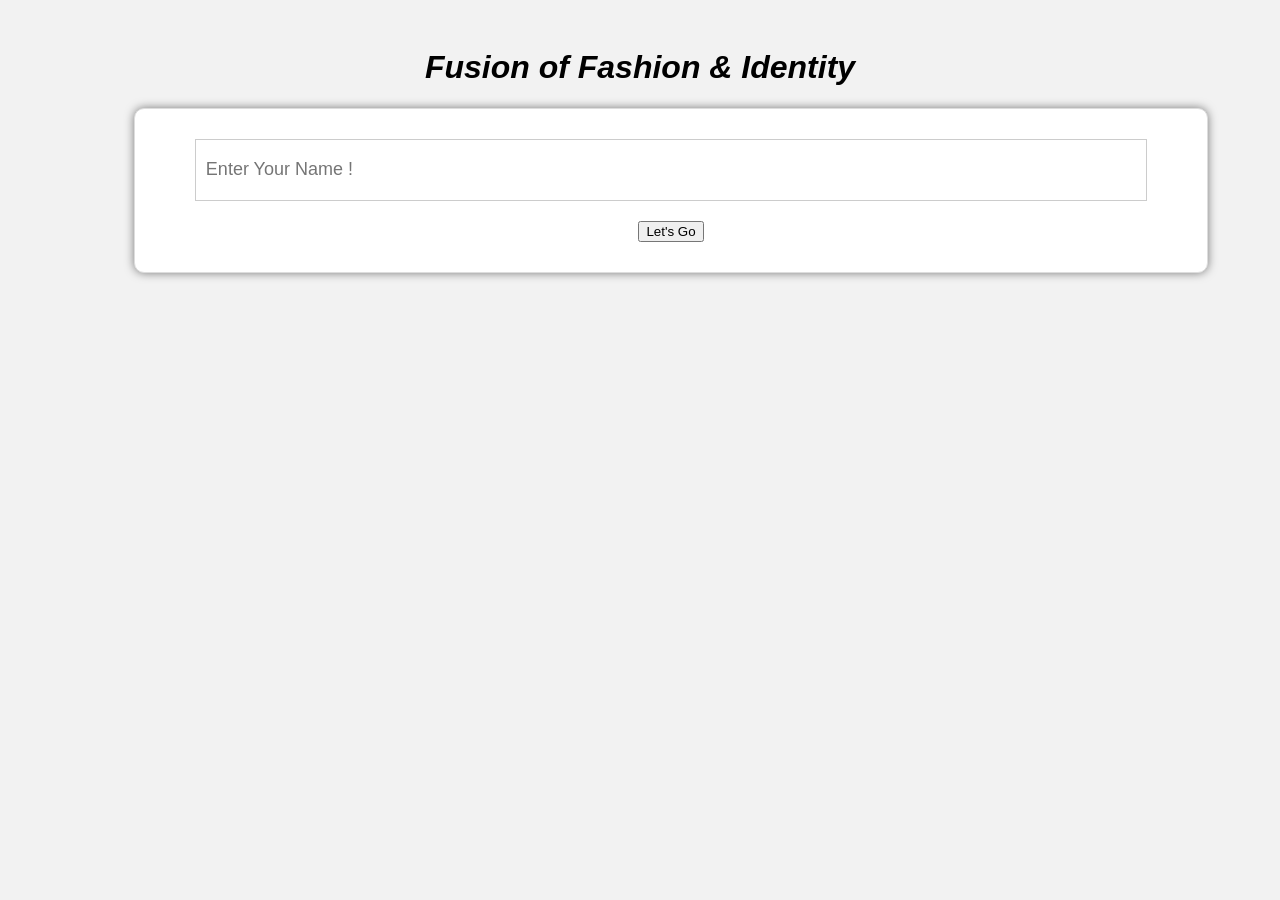
==== index.html @ 5591835e "Update index.html" ====
<!DOCTYPE html>
<html>
<head>
    <meta name="viewport" content="width=device-width, initial-scale=1.0">
    <title>Welcome to ArtiCode Page</title>
    <link rel="stylesheet" href="style.css">
</head>
<body>
    <div class="container">
        <h1 id="heading">Fusion of Fashion & Identity</h1>
        <form id="login-form">
            <input type="password" id="password" placeholder="Enter Your Name !">
            <button id="login-btn">Let's Go</button>
        </form>
        <div id="protected-content" style="display: none;">
            <h2 id="name">Happy BirthDay</h2>
            <img id="Mihir" src="https://blogger.googleusercontent.com/img/b/R29vZ2xl/AVvXsEiB7ktKS8T_T_evSSb27yW7mJ9ntd1rHlKW2bSCF23tTd47e7R_8phLRiEwo216Hqhw3gLkm7w9opaxKgA9tyR1fgTNSDWO-bQuMjC9rb-0Dsk-gVVzRkn3yk8RWM19EEfa7dWgfA0qAGj818aiiNtmNP03ZzsXOPhiIIywL2AC0mfPce-3DVLBj6YjMJ6s/s1600/paris-games-conclude-6753651837110568-la202124.gif" alt="Protected Image" ondragstart="return false;">
            <h2 id="subheading">Welcome to the protected page!</h2>
        </div>
    </div>
    <script src="script.js"></script>
</body>
</html>
---- style.css ----
body {
    background-color: #f2f2f2;
    font-family: Arial, sans-serif;
    font-style: italic;
    text-align: center;
}

.container {
    margin: 0 auto;
    max-width: 80%;
    padding: 20px;
}

#login-form {
    width: 100%;
    padding: 30px;
    background-color: #fff;
    border: 1px solid #ddd;
    border-radius: 10px;
    box-shadow: 0 0 10px rgba(0, 0, 0, 0.5);
}

#login-form input[type="password"] {
    width: 92%;
    height: 40px;
    margin-bottom: 20px;
    padding: 10px;
    font-size: 18px;
    border: 1px solid #ccc;
}

#login-form button[type="button"] {
    width: 100%;
    height: 40px;
    background-color: #4CAF50;
    color: #fff;
    padding: 10px;
    font-size: 18px;
    border: none;
    border-radius: 10px;
    cursor: pointer;
}

#login-form button[type="button"]:hover {
    background-color: #3e8e41;
}

#Mihir {
    width: 50%;
    margin-top: 20px;
    display: block;
    margin-left: auto;
    margin-right: auto;
}

#heading {
    font-family: Verdana, sans-serif;
    font-weight: light;
}

#name {
    font-family: Garamond, sans-serif;
    font-weight: light;
    margin-bottom: 30px;
}

#subheading {
    font-family: 'Lucida Handwriting', cursive;
    text-align: center;
    margin-top: 20px;
}

#heading.loggedIn {
    font-family: 'Lucida Handwriting', cursive;
}

@media only screen and (max-width: 768px) {
    .container {
        max-width: 100%;
        padding: 10px;
    }
    #login-form {
        width: 100%;
        padding: 20px;
    }
    #Mihir {
        width: 80%;
    }
}

@media only screen and (max-width: 480px) {
    #Mihir {
        width: 100%;
    }
}
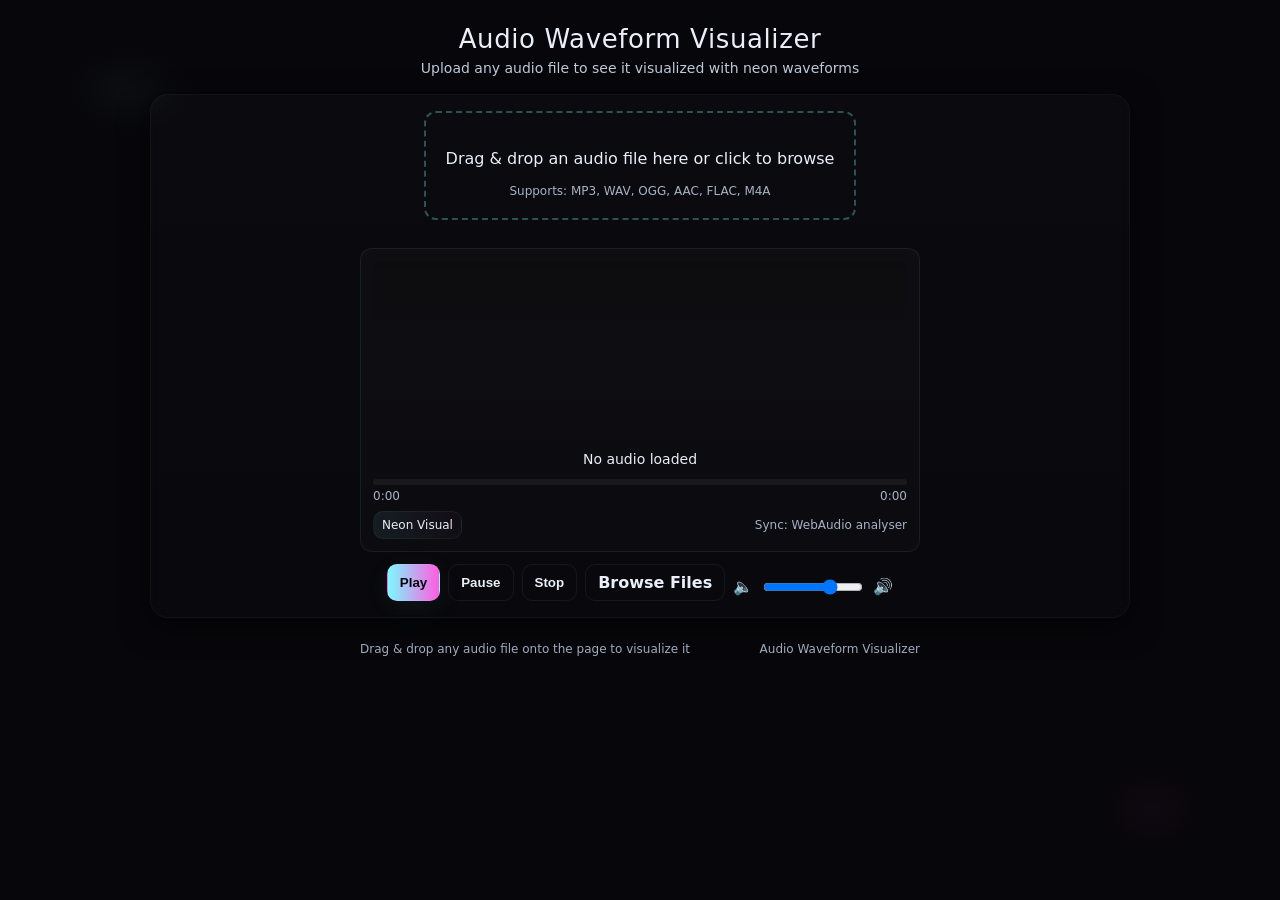
==== commit 24c9e15d: "Rename index.html.html to index.html" ====
--- a/index.html
+++ b/index.html
@@ -1,23 +1,555 @@
-<!DOCTYPE html>
-<html>
-<head>
-    <meta name="viewport" content="width=device-width, initial-scale=1.0">
-    <title>Welcome to ArtiCode Page</title>
-    <link rel="stylesheet" href="style.css">
-</head>
-<body>
-    <div class="container">
-        <h1 id="heading">Fusion of Fashion & Identity</h1>
-        <form id="login-form">
-            <input type="password" id="password" placeholder="Enter Your Name !">
-            <button id="login-btn">Let's Go</button>
-        </form>
-        <div id="protected-content" style="display: none;">
-            <h2 id="name">Happy BirthDay</h2>
-            <img id="Mihir" src="https://blogger.googleusercontent.com/img/b/R29vZ2xl/AVvXsEiB7ktKS8T_T_evSSb27yW7mJ9ntd1rHlKW2bSCF23tTd47e7R_8phLRiEwo216Hqhw3gLkm7w9opaxKgA9tyR1fgTNSDWO-bQuMjC9rb-0Dsk-gVVzRkn3yk8RWM19EEfa7dWgfA0qAGj818aiiNtmNP03ZzsXOPhiIIywL2AC0mfPce-3DVLBj6YjMJ6s/s1600/paris-games-conclude-6753651837110568-la202124.gif" alt="Protected Image" ondragstart="return false;">
-            <h2 id="subheading">Welcome to the protected page!</h2>
-        </div>
-    </div>
-    <script src="script.js"></script>
-</body>
-</html>
+<!doctype html>
+<html lang="en">
+<head>
+<meta charset="utf-8" />
+<meta name="viewport" content="width=device-width,initial-scale=1,viewport-fit=cover" />
+<title>Audio Waveform Visualizer</title>
+<style>
+:root{
+  --bg:#07060a;
+  --glass: rgba(255,255,255,0.04);
+  --accent1: #7df9ff;
+  --accent2: #ff5cdf;
+  --neon: drop-shadow(0 0 10px rgba(125,249,255,0.25)) drop-shadow(0 0 30px rgba(255,92,223,0.06));
+}
+*{box-sizing:border-box}
+html,body{height:100%}
+body{
+  margin:0; padding:24px; font-family:Inter, system-ui, -apple-system, 'Segoe UI', Roboto, 'Helvetica Neue', Arial;
+  background: radial-gradient(1200px 800px at 10% 10%, rgba(125,249,255,0.03), transparent 6%),
+              radial-gradient(900px 700px at 90% 90%, rgba(255,92,223,0.03), transparent 6%),
+              var(--bg);
+  color:#e9eef8;
+  -webkit-font-smoothing:antialiased;
+}
+.container{max-width:980px;margin:0 auto;display:flex;flex-direction:column;gap:18px}
+.header{display:flex;flex-direction:column;gap:6px;align-items:center;text-align:center}
+.h1{font-size:26px;letter-spacing:0.6px}
+.h2{font-size:14px;color:#bfc9d9;}
+.panel{background:linear-gradient(180deg, rgba(255,255,255,0.02), rgba(255,255,255,0.01));border:1px solid rgba(255,255,255,0.04);backdrop-filter: blur(6px);border-radius:18px;padding:16px;box-shadow: 0 8px 30px rgba(0,0,0,0.6)}
+.center-area{display:flex;flex-direction:column;gap:12px;align-items:center}
+.card{width:100%;max-width:560px;border-radius:14px;padding:14px;position:relative;overflow:hidden}
+.sound-box{border-radius:12px;padding:12px;background:linear-gradient(180deg, rgba(255,255,255,0.02), rgba(255,255,255,0.015));border:1px solid rgba(125,249,255,0.08);}
+.wave-canvas{width:100%;height:140px;display:block;border-radius:8px;background:linear-gradient(180deg, rgba(0,0,0,0.12), transparent)}
+.controls{display:flex;gap:8px;justify-content:center;flex-wrap:wrap}
+.btn{cursor:pointer;padding:8px 12px;border-radius:10px;border:1px solid rgba(255,255,255,0.06);background:transparent;color:inherit;font-weight:600}
+.btn.primary{background:linear-gradient(90deg,var(--accent1),var(--accent2));color:#05060a;box-shadow:0 6px 30px rgba(125,249,255,0.06);}
+.small{font-size:12px;color:#a6b2c6}
+.large-wave{position:relative;width:100%;height:34px;margin-top:8px}
+.glow{position:absolute;inset:0;pointer-events:none;mix-blend-mode:screen}
+.carousel{display:grid;grid-template-columns:repeat(3,1fr);gap:12px;margin-top:8px}
+.card-item{height:120px;border-radius:12px;overflow:hidden;position:relative;transform-origin:center;transition:transform 500ms cubic-bezier(.22,.9,.2,1),opacity 300ms}
+.card-item img, .card-item video{width:100%;height:100%;object-fit:cover}
+.card-item.center{transform:scale(1.06);box-shadow:0 12px 40px rgba(0,0,0,0.6);opacity:1}
+.card-item.side{transform:translateY(14px) scale(.92);opacity:0.9;filter:brightness(.86)}
+.footer{display:flex;justify-content:space-between;align-items:center;padding-top:6px}
+.badge{font-size:12px;padding:6px 8px;border-radius:10px;background:linear-gradient(90deg, rgba(125,249,255,0.08), rgba(255,92,223,0.03));border:1px solid rgba(125,249,255,0.06)}
+.progress-container {width: 100%; height: 6px; background: rgba(255,255,255,0.05); border-radius: 3px; margin-top: 12px;}
+.progress-bar {height: 100%; background: linear-gradient(90deg, var(--accent1), var(--accent2)); border-radius: 3px; width: 0%; transition: width 0.1s;}
+.time-display {display: flex; justify-content: space-between; margin-top: 4px; font-size: 12px; color: #a6b2c6;}
+.audio-info {margin-top: 8px; font-size: 14px; text-align: center;}
+.volume-control {display: flex; align-items: center; gap: 8px; margin-top: 8px;}
+.volume-control input {width: 100px;}
+.status-message {margin-top: 8px; padding: 8px; border-radius: 8px; text-align: center;}
+.status-message.error {background: rgba(255, 92, 95, 0.15); color: #ff8a8a;}
+.status-message.success {background: rgba(92, 255, 128, 0.15); color: #8affa8;}
+@media (max-width:720px){
+  .carousel{grid-template-columns:repeat(1,1fr)}
+  .card-item{height:220px}
+  .card{max-width:420px}
+  .h1{font-size:20px}
+}
+.drop-area {
+  border: 2px dashed rgba(125, 249, 255, 0.3);
+  border-radius: 12px;
+  padding: 20px;
+  text-align: center;
+  margin-bottom: 16px;
+  transition: all 0.2s;
+  cursor: pointer;
+}
+.drop-area.highlight {
+  border-color: var(--accent1);
+  background: rgba(125, 249, 255, 0.05);
+}
+.supported-formats {
+  font-size: 12px;
+  margin-top: 8px;
+  color: #a6b2c6;
+}
+</style>
+</head>
+<body>
+<div class="container">
+  <div class="header">
+    <div class="h1">Audio Waveform Visualizer</div>
+    <div class="h2">Upload any audio file to see it visualized with neon waveforms</div>
+  </div>
+
+  <div class="panel center-area">
+    <div id="dropArea" class="drop-area">
+      <p>Drag & drop an audio file here or click to browse</p>
+      <div class="supported-formats">Supports: MP3, WAV, OGG, AAC, FLAC, M4A</div>
+    </div>
+    
+    <div id="statusMessage" class="status-message" style="display:none;"></div>
+    
+    <div class="card sound-box">
+      <canvas id="wave" class="wave-canvas"></canvas>
+      <div class="large-wave">
+        <svg id="svgGlow" class="glow" viewBox="0 0 1000 34" preserveAspectRatio="none" xmlns="http://www.w3.org/2000/svg">
+          <defs>
+            <linearGradient id="g1" x1="0" x2="1">
+              <stop offset="0" stop-color="#7df9ff" stop-opacity="0.6"/>
+              <stop offset="1" stop-color="#ff5cdf" stop-opacity="0.6"/>
+            </linearGradient>
+            <filter id="blur"><feGaussianBlur stdDeviation="6"/></filter>
+          </defs>
+          <path id="glowPath" d="" stroke="url(#g1)" stroke-width="3" fill="none" filter="url(#blur)" stroke-linecap="round" stroke-linejoin="round"/>
+        </svg>
+      </div>
+      
+      <div class="audio-info" id="audioInfo">
+        No audio loaded
+      </div>
+      
+      <div class="progress-container">
+        <div class="progress-bar" id="progressBar"></div>
+      </div>
+      <div class="time-display">
+        <span id="currentTime">0:00</span>
+        <span id="duration">0:00</span>
+      </div>
+      
+      <div style="display:flex;justify-content:space-between;align-items:center;margin-top:8px;">
+        <div class="badge">Neon Visual</div>
+        <div class="small">Sync: WebAudio analyser</div>
+      </div>
+    </div>
+
+    <div class="controls">
+      <button class="btn primary" id="playBtn" disabled>Play</button>
+      <button class="btn" id="pauseBtn" disabled>Pause</button>
+      <button class="btn" id="stopBtn" disabled>Stop</button>
+      <label class="btn" for="audioFile">Browse Files</label>
+      <input id="audioFile" type="file" accept="audio/*" style="display:none">
+      
+      <div class="volume-control">
+        <span>🔈</span>
+        <input type="range" id="volumeControl" min="0" max="1" step="0.01" value="0.7">
+        <span>🔊</span>
+      </div>
+    </div>
+  </div>
+
+  <div class="footer" style="width:100%;max-width:560px; margin: 0 auto;">
+    <div class="small">Drag & drop any audio file onto the page to visualize it</div>
+    <div class="small">Audio Waveform Visualizer</div>
+  </div>
+</div>
+
+<script>
+// DOM elements
+const canvas = document.getElementById('wave');
+const ctx = canvas.getContext('2d');
+const svgPath = document.getElementById('glowPath');
+const playBtn = document.getElementById('playBtn');
+const pauseBtn = document.getElementById('pauseBtn');
+const stopBtn = document.getElementById('stopBtn');
+const fileInput = document.getElementById('audioFile');
+const dropArea = document.getElementById('dropArea');
+const progressBar = document.getElementById('progressBar');
+const currentTimeDisplay = document.getElementById('currentTime');
+const durationDisplay = document.getElementById('duration');
+const audioInfo = document.getElementById('audioInfo');
+const volumeControl = document.getElementById('volumeControl');
+const statusMessage = document.getElementById('statusMessage');
+
+// Audio variables
+let audioCtx, analyser, sourceNode, audioBuffer, gainNode;
+let dataArray, bufferLength;
+let isPlaying = false;
+let startTime = 0;
+let pauseTime = 0;
+let animationId = null;
+
+// Initialize
+resizeCanvas();
+setupEventListeners();
+
+function resizeCanvas(){
+  const rect = canvas.getBoundingClientRect();
+  canvas.width = rect.width * devicePixelRatio;
+  canvas.height = rect.height * devicePixelRatio;
+  ctx.scale(devicePixelRatio, devicePixelRatio);
+}
+
+function setupEventListeners() {
+  window.addEventListener('resize', resizeCanvas);
+  
+  // File input
+  fileInput.addEventListener('change', handleFileSelect);
+  
+  // Drag and drop
+  dropArea.addEventListener('click', () => fileInput.click());
+  ['dragenter', 'dragover', 'dragleave', 'drop'].forEach(eventName => {
+    dropArea.addEventListener(eventName, preventDefaults, false);
+  });
+  ['dragenter', 'dragover'].forEach(eventName => {
+    dropArea.addEventListener(eventName, highlight, false);
+  });
+  ['dragleave', 'drop'].forEach(eventName => {
+    dropArea.addEventListener(eventName, unhighlight, false);
+  });
+  dropArea.addEventListener('drop', handleDrop, false);
+  
+  // Player controls
+  playBtn.addEventListener('click', playAudio);
+  pauseBtn.addEventListener('click', pauseAudio);
+  stopBtn.addEventListener('click', stopAudio);
+  volumeControl.addEventListener('input', updateVolume);
+}
+
+function preventDefaults(e) {
+  e.preventDefault();
+  e.stopPropagation();
+}
+
+function highlight() {
+  dropArea.classList.add('highlight');
+}
+
+function unhighlight() {
+  dropArea.classList.remove('highlight');
+}
+
+function handleDrop(e) {
+  const dt = e.dataTransfer;
+  const files = dt.files;
+  if (files.length > 0) {
+    const file = files[0];
+    // Check if the file is an audio file (loose check)
+    if (file.type.startsWith('audio/') || 
+        ['.mp3', '.wav', '.ogg', '.aac', '.flac', '.m4a'].some(ext => file.name.toLowerCase().endsWith(ext))) {
+      fileInput.files = files;
+      handleFileSelect({ target: fileInput });
+    } else {
+      showStatusMessage('Please select an audio file (MP3, WAV, OGG, etc.)', 'error');
+    }
+  }
+}
+
+function showStatusMessage(message, type = 'info') {
+  statusMessage.textContent = message;
+  statusMessage.className = 'status-message ' + type;
+  statusMessage.style.display = 'block';
+  
+  // Hide after 5 seconds
+  setTimeout(() => {
+    statusMessage.style.display = 'none';
+  }, 5000);
+}
+
+async function handleFileSelect(event) {
+  const file = event.target.files[0];
+  if (!file) return;
+
+  try {
+    // Show file info
+    audioInfo.textContent = `Loading: ${file.name} (${formatFileSize(file.size)})`;
+    
+    const arrayBuffer = await file.arrayBuffer();
+    await initAudioContext();
+    
+    // Try to decode the audio data
+    try {
+      audioBuffer = await decodeAudioData(audioCtx, arrayBuffer);
+    } catch (decodeError) {
+      console.error('Decode error:', decodeError);
+      // Try again with a different approach if the first attempt fails
+      audioBuffer = await alternativeDecodeAudioData(audioCtx, arrayBuffer);
+    }
+    
+    setupAudioNodes();
+    
+    // Update UI with file info
+    const duration = audioBuffer.duration;
+    audioInfo.textContent = `${file.name} (${formatTime(duration)})`;
+    durationDisplay.textContent = formatTime(duration);
+    
+    // Enable controls
+    playBtn.disabled = false;
+    pauseBtn.disabled = false;
+    stopBtn.disabled = false;
+    
+    // Reset progress
+    progressBar.style.width = '0%';
+    currentTimeDisplay.textContent = '0:00';
+    
+    // Stop any current playback
+    stopAudio();
+    
+    showStatusMessage('Audio file loaded successfully!', 'success');
+  } catch (error) {
+    console.error('Error loading audio:', error);
+    audioInfo.textContent = 'Error loading audio file';
+    showStatusMessage(`Failed to load audio: ${error.message}`, 'error');
+  }
+}
+
+// Improved audio decoding with fallback for MPEG files
+async function decodeAudioData(audioContext, arrayBuffer) {
+  return new Promise((resolve, reject) => {
+    audioContext.decodeAudioData(
+      arrayBuffer,
+      buffer => resolve(buffer),
+      error => reject(error)
+  });
+}
+
+// Alternative decoding method for problematic files
+async function alternativeDecodeAudioData(audioContext, arrayBuffer) {
+  // Create a temporary audio element as fallback
+  return new Promise((resolve, reject) => {
+    const audioElement = new Audio();
+    const blob = new Blob([arrayBuffer], { type: 'audio/mp3' }); // Try with MP3 type
+    const objectUrl = URL.createObjectURL(blob);
+    
+    audioElement.src = objectUrl;
+    
+    audioElement.oncanplaythrough = () => {
+      // Create an offline audio context to decode
+      const offlineCtx = new OfflineAudioContext(
+        audioElement.duration * 44100,
+        44100,
+        44100
+      );
+      
+      const source = offlineCtx.createBufferSource();
+      fetch(objectUrl)
+        .then(response => response.arrayBuffer())
+        .then(arrayBuffer => offlineCtx.decodeAudioData(arrayBuffer))
+        .then(buffer => {
+          source.buffer = buffer;
+          source.connect(offlineCtx.destination);
+          source.start();
+          return offlineCtx.startRendering();
+        })
+        .then(renderedBuffer => {
+          URL.revokeObjectURL(objectUrl);
+          resolve(renderedBuffer);
+        })
+        .catch(err => {
+          URL.revokeObjectURL(objectUrl);
+          reject(err);
+        });
+    };
+    
+    audioElement.onerror = () => {
+      URL.revokeObjectURL(objectUrl);
+      reject(new Error('Could not decode audio file'));
+    };
+  });
+}
+
+function initAudioContext() {
+  if (!audioCtx) {
+    audioCtx = new (window.AudioContext || window.webkitAudioContext)();
+    analyser = audioCtx.createAnalyser();
+    analyser.fftSize = 2048;
+    bufferLength = analyser.frequencyBinCount;
+    dataArray = new Uint8Array(bufferLength);
+    
+    // Create gain node for volume control
+    gainNode = audioCtx.createGain();
+    gainNode.gain.value = volumeControl.value;
+  }
+  return Promise.resolve();
+}
+
+function setupAudioNodes() {
+  if (sourceNode) {
+    sourceNode.disconnect();
+  }
+  
+  sourceNode = audioCtx.createBufferSource();
+  sourceNode.buffer = audioBuffer;
+  
+  // Connect nodes: source -> gain -> analyser -> destination
+  sourceNode.connect(gainNode);
+  gainNode.connect(analyser);
+  analyser.connect(audioCtx.destination);
+  
+  // Handle playback end
+  sourceNode.onended = () => {
+    isPlaying = false;
+    updateButtonStates();
+    cancelAnimationFrame(animationId);
+    progressBar.style.width = '100%';
+    currentTimeDisplay.textContent = formatTime(audioBuffer.duration);
+  };
+}
+
+function playAudio() {
+  if (isPlaying) return;
+  
+  if (!audioBuffer) {
+    showStatusMessage('No audio file loaded', 'error');
+    return;
+  }
+  
+  if (audioCtx.state === 'suspended') {
+    audioCtx.resume().then(() => {
+      startPlayback();
+    }).catch(err => {
+      showStatusMessage('Failed to resume audio: ' + err.message, 'error');
+    });
+  } else {
+    startPlayback();
+  }
+}
+
+function startPlayback() {
+  // Calculate offset if paused
+  const offset = pauseTime || 0;
+  
+  setupAudioNodes(); // Recreate source node each time
+  
+  try {
+    sourceNode.start(0, offset);
+    startTime = audioCtx.currentTime - offset;
+    isPlaying = true;
+    
+    updateButtonStates();
+    draw();
+  } catch (err) {
+    showStatusMessage('Playback error: ' + err.message, 'error');
+  }
+}
+
+function pauseAudio() {
+  if (!isPlaying) return;
+  
+  try {
+    sourceNode.stop();
+    pauseTime = audioCtx.currentTime - startTime;
+    isPlaying = false;
+    
+    updateButtonStates();
+    cancelAnimationFrame(animationId);
+  } catch (err) {
+    showStatusMessage('Pause error: ' + err.message, 'error');
+  }
+}
+
+function stopAudio() {
+  if (sourceNode) {
+    try {
+      sourceNode.stop();
+    sourceNode.disconnect();
+    sourceNode = null;
+    isPlaying = false;
+      pauseTime = 0;
+      startTime = 0;
+      
+      updateButtonStates();
+      cancelAnimationFrame(animationId);
+      
+      // Reset progress
+      progressBar.style.width = '0%';
+      currentTimeDisplay.textContent = '0:00';
+      
+      // Draw empty waveform
+      drawEmptyWaveform();
+    } catch (e) {
+      // Already stopped
+    }
+  }
+}
+
+function updateVolume() {
+  if (gainNode) {
+    gainNode.gain.value = volumeControl.value;
+  }
+}
+
+function updateButtonStates() {
+  playBtn.disabled = isPlaying || !audioBuffer;
+  pauseBtn.disabled = !isPlaying;
+  stopBtn.disabled = !audioBuffer;
+}
+
+function draw() {
+  if (!isPlaying) return;
+  
+  analyser.getByteTimeDomainData(dataArray);
+  
+  // Update progress
+  const currentTime = audioCtx.currentTime - startTime;
+  const progressPercent = (currentTime / audioBuffer.duration) * 100;
+  progressBar.style.width = `${Math.min(100, progressPercent)}%`;
+  currentTimeDisplay.textContent = formatTime(currentTime);
+  
+  // Draw waveform
+  const w = canvas.clientWidth, h = canvas.clientHeight;
+  ctx.clearRect(0, 0, w, h);
+  ctx.lineWidth = 2;
+  ctx.strokeStyle = 'rgba(255,255,255,0.08)';
+  ctx.beginPath();
+  
+  const slice = w / bufferLength;
+  for (let i = 0; i < bufferLength; i++) {
+    const v = dataArray[i] / 128.0;
+    const y = v * h / 2;
+    if (i === 0) ctx.moveTo(0, y);
+    else ctx.lineTo(i * slice, y);
+  }
+  ctx.stroke();
+  
+  // Draw neon glow path (SVG)
+  let d = '';
+  for (let i = 0; i < w; i += 12) {
+    const idx = Math.floor(i / w * bufferLength);
+    const v = (dataArray[idx] || 128) / 255;
+    const amp = (v - 0.5) * 1.8;
+    const y = (h / 2) + amp * (h * 0.35);
+    const px = Math.floor(i / w * 1000);
+    const py = Math.round((y / h) * 34);
+    d += (i === 0 ? `M ${px} ${py}` : ` L ${px} ${py}`);
+  }
+  svgPath.setAttribute('d', d);
+  
+  animationId = requestAnimationFrame(draw);
+}
+
+function drawEmptyWaveform() {
+  const w = canvas.clientWidth, h = canvas.clientHeight;
+  ctx.clearRect(0, 0, w, h);
+  ctx.lineWidth = 2;
+  ctx.strokeStyle = 'rgba(125,249,255,0.12)';
+  ctx.beginPath();
+  ctx.moveTo(0, h/2);
+  ctx.lineTo(w, h/2);
+  ctx.stroke();
+  
+  // Empty SVG path
+  svgPath.setAttribute('d', '');
+}
+
+function formatTime(seconds) {
+  const mins = Math.floor(seconds / 60);
+  const secs = Math.floor(seconds % 60);
+  return `${mins}:${secs < 10 ? '0' : ''}${secs}`;
+}
+
+function formatFileSize(bytes) {
+  if (bytes < 1024) return bytes + ' bytes';
+  else if (bytes < 1048576) return (bytes / 1024).toFixed(1) + ' KB';
+  else return (bytes / 1048576).toFixed(1) + ' MB';
+}
+
+// Initial empty waveform
+drawEmptyWaveform();
+</script>
+</body>
+</html>
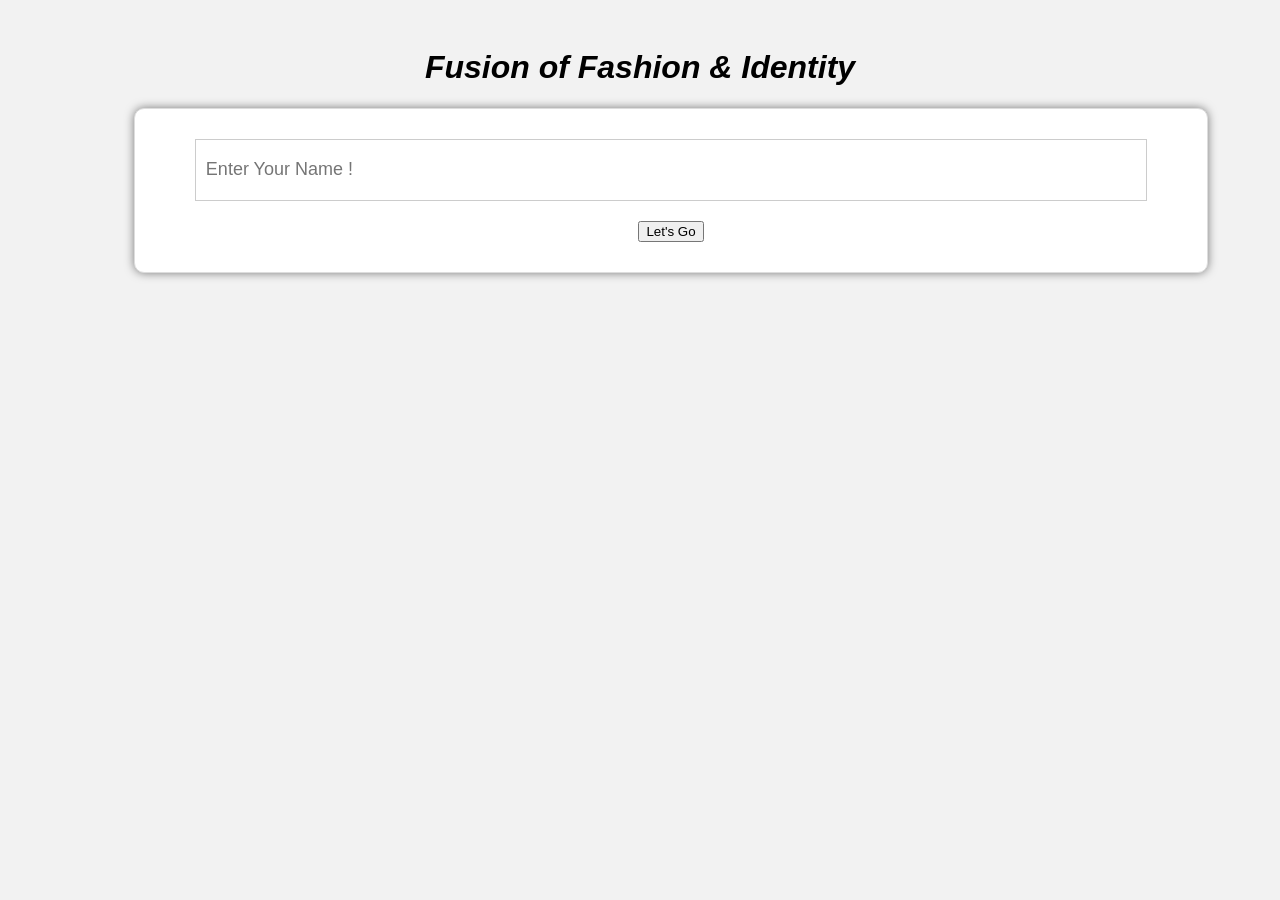
==== commit 15408ca9: "Add files via upload" ====
--- a/index.html
+++ b/index.html
@@ -1,555 +1,23 @@
-<!doctype html>
-<html lang="en">
-<head>
-<meta charset="utf-8" />
-<meta name="viewport" content="width=device-width,initial-scale=1,viewport-fit=cover" />
-<title>Audio Waveform Visualizer</title>
-<style>
-:root{
-  --bg:#07060a;
-  --glass: rgba(255,255,255,0.04);
-  --accent1: #7df9ff;
-  --accent2: #ff5cdf;
-  --neon: drop-shadow(0 0 10px rgba(125,249,255,0.25)) drop-shadow(0 0 30px rgba(255,92,223,0.06));
-}
-*{box-sizing:border-box}
-html,body{height:100%}
-body{
-  margin:0; padding:24px; font-family:Inter, system-ui, -apple-system, 'Segoe UI', Roboto, 'Helvetica Neue', Arial;
-  background: radial-gradient(1200px 800px at 10% 10%, rgba(125,249,255,0.03), transparent 6%),
-              radial-gradient(900px 700px at 90% 90%, rgba(255,92,223,0.03), transparent 6%),
-              var(--bg);
-  color:#e9eef8;
-  -webkit-font-smoothing:antialiased;
-}
-.container{max-width:980px;margin:0 auto;display:flex;flex-direction:column;gap:18px}
-.header{display:flex;flex-direction:column;gap:6px;align-items:center;text-align:center}
-.h1{font-size:26px;letter-spacing:0.6px}
-.h2{font-size:14px;color:#bfc9d9;}
-.panel{background:linear-gradient(180deg, rgba(255,255,255,0.02), rgba(255,255,255,0.01));border:1px solid rgba(255,255,255,0.04);backdrop-filter: blur(6px);border-radius:18px;padding:16px;box-shadow: 0 8px 30px rgba(0,0,0,0.6)}
-.center-area{display:flex;flex-direction:column;gap:12px;align-items:center}
-.card{width:100%;max-width:560px;border-radius:14px;padding:14px;position:relative;overflow:hidden}
-.sound-box{border-radius:12px;padding:12px;background:linear-gradient(180deg, rgba(255,255,255,0.02), rgba(255,255,255,0.015));border:1px solid rgba(125,249,255,0.08);}
-.wave-canvas{width:100%;height:140px;display:block;border-radius:8px;background:linear-gradient(180deg, rgba(0,0,0,0.12), transparent)}
-.controls{display:flex;gap:8px;justify-content:center;flex-wrap:wrap}
-.btn{cursor:pointer;padding:8px 12px;border-radius:10px;border:1px solid rgba(255,255,255,0.06);background:transparent;color:inherit;font-weight:600}
-.btn.primary{background:linear-gradient(90deg,var(--accent1),var(--accent2));color:#05060a;box-shadow:0 6px 30px rgba(125,249,255,0.06);}
-.small{font-size:12px;color:#a6b2c6}
-.large-wave{position:relative;width:100%;height:34px;margin-top:8px}
-.glow{position:absolute;inset:0;pointer-events:none;mix-blend-mode:screen}
-.carousel{display:grid;grid-template-columns:repeat(3,1fr);gap:12px;margin-top:8px}
-.card-item{height:120px;border-radius:12px;overflow:hidden;position:relative;transform-origin:center;transition:transform 500ms cubic-bezier(.22,.9,.2,1),opacity 300ms}
-.card-item img, .card-item video{width:100%;height:100%;object-fit:cover}
-.card-item.center{transform:scale(1.06);box-shadow:0 12px 40px rgba(0,0,0,0.6);opacity:1}
-.card-item.side{transform:translateY(14px) scale(.92);opacity:0.9;filter:brightness(.86)}
-.footer{display:flex;justify-content:space-between;align-items:center;padding-top:6px}
-.badge{font-size:12px;padding:6px 8px;border-radius:10px;background:linear-gradient(90deg, rgba(125,249,255,0.08), rgba(255,92,223,0.03));border:1px solid rgba(125,249,255,0.06)}
-.progress-container {width: 100%; height: 6px; background: rgba(255,255,255,0.05); border-radius: 3px; margin-top: 12px;}
-.progress-bar {height: 100%; background: linear-gradient(90deg, var(--accent1), var(--accent2)); border-radius: 3px; width: 0%; transition: width 0.1s;}
-.time-display {display: flex; justify-content: space-between; margin-top: 4px; font-size: 12px; color: #a6b2c6;}
-.audio-info {margin-top: 8px; font-size: 14px; text-align: center;}
-.volume-control {display: flex; align-items: center; gap: 8px; margin-top: 8px;}
-.volume-control input {width: 100px;}
-.status-message {margin-top: 8px; padding: 8px; border-radius: 8px; text-align: center;}
-.status-message.error {background: rgba(255, 92, 95, 0.15); color: #ff8a8a;}
-.status-message.success {background: rgba(92, 255, 128, 0.15); color: #8affa8;}
-@media (max-width:720px){
-  .carousel{grid-template-columns:repeat(1,1fr)}
-  .card-item{height:220px}
-  .card{max-width:420px}
-  .h1{font-size:20px}
-}
-.drop-area {
-  border: 2px dashed rgba(125, 249, 255, 0.3);
-  border-radius: 12px;
-  padding: 20px;
-  text-align: center;
-  margin-bottom: 16px;
-  transition: all 0.2s;
-  cursor: pointer;
-}
-.drop-area.highlight {
-  border-color: var(--accent1);
-  background: rgba(125, 249, 255, 0.05);
-}
-.supported-formats {
-  font-size: 12px;
-  margin-top: 8px;
-  color: #a6b2c6;
-}
-</style>
-</head>
-<body>
-<div class="container">
-  <div class="header">
-    <div class="h1">Audio Waveform Visualizer</div>
-    <div class="h2">Upload any audio file to see it visualized with neon waveforms</div>
-  </div>
-
-  <div class="panel center-area">
-    <div id="dropArea" class="drop-area">
-      <p>Drag & drop an audio file here or click to browse</p>
-      <div class="supported-formats">Supports: MP3, WAV, OGG, AAC, FLAC, M4A</div>
-    </div>
-    
-    <div id="statusMessage" class="status-message" style="display:none;"></div>
-    
-    <div class="card sound-box">
-      <canvas id="wave" class="wave-canvas"></canvas>
-      <div class="large-wave">
-        <svg id="svgGlow" class="glow" viewBox="0 0 1000 34" preserveAspectRatio="none" xmlns="http://www.w3.org/2000/svg">
-          <defs>
-            <linearGradient id="g1" x1="0" x2="1">
-              <stop offset="0" stop-color="#7df9ff" stop-opacity="0.6"/>
-              <stop offset="1" stop-color="#ff5cdf" stop-opacity="0.6"/>
-            </linearGradient>
-            <filter id="blur"><feGaussianBlur stdDeviation="6"/></filter>
-          </defs>
-          <path id="glowPath" d="" stroke="url(#g1)" stroke-width="3" fill="none" filter="url(#blur)" stroke-linecap="round" stroke-linejoin="round"/>
-        </svg>
-      </div>
-      
-      <div class="audio-info" id="audioInfo">
-        No audio loaded
-      </div>
-      
-      <div class="progress-container">
-        <div class="progress-bar" id="progressBar"></div>
-      </div>
-      <div class="time-display">
-        <span id="currentTime">0:00</span>
-        <span id="duration">0:00</span>
-      </div>
-      
-      <div style="display:flex;justify-content:space-between;align-items:center;margin-top:8px;">
-        <div class="badge">Neon Visual</div>
-        <div class="small">Sync: WebAudio analyser</div>
-      </div>
-    </div>
-
-    <div class="controls">
-      <button class="btn primary" id="playBtn" disabled>Play</button>
-      <button class="btn" id="pauseBtn" disabled>Pause</button>
-      <button class="btn" id="stopBtn" disabled>Stop</button>
-      <label class="btn" for="audioFile">Browse Files</label>
-      <input id="audioFile" type="file" accept="audio/*" style="display:none">
-      
-      <div class="volume-control">
-        <span>🔈</span>
-        <input type="range" id="volumeControl" min="0" max="1" step="0.01" value="0.7">
-        <span>🔊</span>
-      </div>
-    </div>
-  </div>
-
-  <div class="footer" style="width:100%;max-width:560px; margin: 0 auto;">
-    <div class="small">Drag & drop any audio file onto the page to visualize it</div>
-    <div class="small">Audio Waveform Visualizer</div>
-  </div>
-</div>
-
-<script>
-// DOM elements
-const canvas = document.getElementById('wave');
-const ctx = canvas.getContext('2d');
-const svgPath = document.getElementById('glowPath');
-const playBtn = document.getElementById('playBtn');
-const pauseBtn = document.getElementById('pauseBtn');
-const stopBtn = document.getElementById('stopBtn');
-const fileInput = document.getElementById('audioFile');
-const dropArea = document.getElementById('dropArea');
-const progressBar = document.getElementById('progressBar');
-const currentTimeDisplay = document.getElementById('currentTime');
-const durationDisplay = document.getElementById('duration');
-const audioInfo = document.getElementById('audioInfo');
-const volumeControl = document.getElementById('volumeControl');
-const statusMessage = document.getElementById('statusMessage');
-
-// Audio variables
-let audioCtx, analyser, sourceNode, audioBuffer, gainNode;
-let dataArray, bufferLength;
-let isPlaying = false;
-let startTime = 0;
-let pauseTime = 0;
-let animationId = null;
-
-// Initialize
-resizeCanvas();
-setupEventListeners();
-
-function resizeCanvas(){
-  const rect = canvas.getBoundingClientRect();
-  canvas.width = rect.width * devicePixelRatio;
-  canvas.height = rect.height * devicePixelRatio;
-  ctx.scale(devicePixelRatio, devicePixelRatio);
-}
-
-function setupEventListeners() {
-  window.addEventListener('resize', resizeCanvas);
-  
-  // File input
-  fileInput.addEventListener('change', handleFileSelect);
-  
-  // Drag and drop
-  dropArea.addEventListener('click', () => fileInput.click());
-  ['dragenter', 'dragover', 'dragleave', 'drop'].forEach(eventName => {
-    dropArea.addEventListener(eventName, preventDefaults, false);
-  });
-  ['dragenter', 'dragover'].forEach(eventName => {
-    dropArea.addEventListener(eventName, highlight, false);
-  });
-  ['dragleave', 'drop'].forEach(eventName => {
-    dropArea.addEventListener(eventName, unhighlight, false);
-  });
-  dropArea.addEventListener('drop', handleDrop, false);
-  
-  // Player controls
-  playBtn.addEventListener('click', playAudio);
-  pauseBtn.addEventListener('click', pauseAudio);
-  stopBtn.addEventListener('click', stopAudio);
-  volumeControl.addEventListener('input', updateVolume);
-}
-
-function preventDefaults(e) {
-  e.preventDefault();
-  e.stopPropagation();
-}
-
-function highlight() {
-  dropArea.classList.add('highlight');
-}
-
-function unhighlight() {
-  dropArea.classList.remove('highlight');
-}
-
-function handleDrop(e) {
-  const dt = e.dataTransfer;
-  const files = dt.files;
-  if (files.length > 0) {
-    const file = files[0];
-    // Check if the file is an audio file (loose check)
-    if (file.type.startsWith('audio/') || 
-        ['.mp3', '.wav', '.ogg', '.aac', '.flac', '.m4a'].some(ext => file.name.toLowerCase().endsWith(ext))) {
-      fileInput.files = files;
-      handleFileSelect({ target: fileInput });
-    } else {
-      showStatusMessage('Please select an audio file (MP3, WAV, OGG, etc.)', 'error');
-    }
-  }
-}
-
-function showStatusMessage(message, type = 'info') {
-  statusMessage.textContent = message;
-  statusMessage.className = 'status-message ' + type;
-  statusMessage.style.display = 'block';
-  
-  // Hide after 5 seconds
-  setTimeout(() => {
-    statusMessage.style.display = 'none';
-  }, 5000);
-}
-
-async function handleFileSelect(event) {
-  const file = event.target.files[0];
-  if (!file) return;
-
-  try {
-    // Show file info
-    audioInfo.textContent = `Loading: ${file.name} (${formatFileSize(file.size)})`;
-    
-    const arrayBuffer = await file.arrayBuffer();
-    await initAudioContext();
-    
-    // Try to decode the audio data
-    try {
-      audioBuffer = await decodeAudioData(audioCtx, arrayBuffer);
-    } catch (decodeError) {
-      console.error('Decode error:', decodeError);
-      // Try again with a different approach if the first attempt fails
-      audioBuffer = await alternativeDecodeAudioData(audioCtx, arrayBuffer);
-    }
-    
-    setupAudioNodes();
-    
-    // Update UI with file info
-    const duration = audioBuffer.duration;
-    audioInfo.textContent = `${file.name} (${formatTime(duration)})`;
-    durationDisplay.textContent = formatTime(duration);
-    
-    // Enable controls
-    playBtn.disabled = false;
-    pauseBtn.disabled = false;
-    stopBtn.disabled = false;
-    
-    // Reset progress
-    progressBar.style.width = '0%';
-    currentTimeDisplay.textContent = '0:00';
-    
-    // Stop any current playback
-    stopAudio();
-    
-    showStatusMessage('Audio file loaded successfully!', 'success');
-  } catch (error) {
-    console.error('Error loading audio:', error);
-    audioInfo.textContent = 'Error loading audio file';
-    showStatusMessage(`Failed to load audio: ${error.message}`, 'error');
-  }
-}
-
-// Improved audio decoding with fallback for MPEG files
-async function decodeAudioData(audioContext, arrayBuffer) {
-  return new Promise((resolve, reject) => {
-    audioContext.decodeAudioData(
-      arrayBuffer,
-      buffer => resolve(buffer),
-      error => reject(error)
-  });
-}
-
-// Alternative decoding method for problematic files
-async function alternativeDecodeAudioData(audioContext, arrayBuffer) {
-  // Create a temporary audio element as fallback
-  return new Promise((resolve, reject) => {
-    const audioElement = new Audio();
-    const blob = new Blob([arrayBuffer], { type: 'audio/mp3' }); // Try with MP3 type
-    const objectUrl = URL.createObjectURL(blob);
-    
-    audioElement.src = objectUrl;
-    
-    audioElement.oncanplaythrough = () => {
-      // Create an offline audio context to decode
-      const offlineCtx = new OfflineAudioContext(
-        audioElement.duration * 44100,
-        44100,
-        44100
-      );
-      
-      const source = offlineCtx.createBufferSource();
-      fetch(objectUrl)
-        .then(response => response.arrayBuffer())
-        .then(arrayBuffer => offlineCtx.decodeAudioData(arrayBuffer))
-        .then(buffer => {
-          source.buffer = buffer;
-          source.connect(offlineCtx.destination);
-          source.start();
-          return offlineCtx.startRendering();
-        })
-        .then(renderedBuffer => {
-          URL.revokeObjectURL(objectUrl);
-          resolve(renderedBuffer);
-        })
-        .catch(err => {
-          URL.revokeObjectURL(objectUrl);
-          reject(err);
-        });
-    };
-    
-    audioElement.onerror = () => {
-      URL.revokeObjectURL(objectUrl);
-      reject(new Error('Could not decode audio file'));
-    };
-  });
-}
-
-function initAudioContext() {
-  if (!audioCtx) {
-    audioCtx = new (window.AudioContext || window.webkitAudioContext)();
-    analyser = audioCtx.createAnalyser();
-    analyser.fftSize = 2048;
-    bufferLength = analyser.frequencyBinCount;
-    dataArray = new Uint8Array(bufferLength);
-    
-    // Create gain node for volume control
-    gainNode = audioCtx.createGain();
-    gainNode.gain.value = volumeControl.value;
-  }
-  return Promise.resolve();
-}
-
-function setupAudioNodes() {
-  if (sourceNode) {
-    sourceNode.disconnect();
-  }
-  
-  sourceNode = audioCtx.createBufferSource();
-  sourceNode.buffer = audioBuffer;
-  
-  // Connect nodes: source -> gain -> analyser -> destination
-  sourceNode.connect(gainNode);
-  gainNode.connect(analyser);
-  analyser.connect(audioCtx.destination);
-  
-  // Handle playback end
-  sourceNode.onended = () => {
-    isPlaying = false;
-    updateButtonStates();
-    cancelAnimationFrame(animationId);
-    progressBar.style.width = '100%';
-    currentTimeDisplay.textContent = formatTime(audioBuffer.duration);
-  };
-}
-
-function playAudio() {
-  if (isPlaying) return;
-  
-  if (!audioBuffer) {
-    showStatusMessage('No audio file loaded', 'error');
-    return;
-  }
-  
-  if (audioCtx.state === 'suspended') {
-    audioCtx.resume().then(() => {
-      startPlayback();
-    }).catch(err => {
-      showStatusMessage('Failed to resume audio: ' + err.message, 'error');
-    });
-  } else {
-    startPlayback();
-  }
-}
-
-function startPlayback() {
-  // Calculate offset if paused
-  const offset = pauseTime || 0;
-  
-  setupAudioNodes(); // Recreate source node each time
-  
-  try {
-    sourceNode.start(0, offset);
-    startTime = audioCtx.currentTime - offset;
-    isPlaying = true;
-    
-    updateButtonStates();
-    draw();
-  } catch (err) {
-    showStatusMessage('Playback error: ' + err.message, 'error');
-  }
-}
-
-function pauseAudio() {
-  if (!isPlaying) return;
-  
-  try {
-    sourceNode.stop();
-    pauseTime = audioCtx.currentTime - startTime;
-    isPlaying = false;
-    
-    updateButtonStates();
-    cancelAnimationFrame(animationId);
-  } catch (err) {
-    showStatusMessage('Pause error: ' + err.message, 'error');
-  }
-}
-
-function stopAudio() {
-  if (sourceNode) {
-    try {
-      sourceNode.stop();
-    sourceNode.disconnect();
-    sourceNode = null;
-    isPlaying = false;
-      pauseTime = 0;
-      startTime = 0;
-      
-      updateButtonStates();
-      cancelAnimationFrame(animationId);
-      
-      // Reset progress
-      progressBar.style.width = '0%';
-      currentTimeDisplay.textContent = '0:00';
-      
-      // Draw empty waveform
-      drawEmptyWaveform();
-    } catch (e) {
-      // Already stopped
-    }
-  }
-}
-
-function updateVolume() {
-  if (gainNode) {
-    gainNode.gain.value = volumeControl.value;
-  }
-}
-
-function updateButtonStates() {
-  playBtn.disabled = isPlaying || !audioBuffer;
-  pauseBtn.disabled = !isPlaying;
-  stopBtn.disabled = !audioBuffer;
-}
-
-function draw() {
-  if (!isPlaying) return;
-  
-  analyser.getByteTimeDomainData(dataArray);
-  
-  // Update progress
-  const currentTime = audioCtx.currentTime - startTime;
-  const progressPercent = (currentTime / audioBuffer.duration) * 100;
-  progressBar.style.width = `${Math.min(100, progressPercent)}%`;
-  currentTimeDisplay.textContent = formatTime(currentTime);
-  
-  // Draw waveform
-  const w = canvas.clientWidth, h = canvas.clientHeight;
-  ctx.clearRect(0, 0, w, h);
-  ctx.lineWidth = 2;
-  ctx.strokeStyle = 'rgba(255,255,255,0.08)';
-  ctx.beginPath();
-  
-  const slice = w / bufferLength;
-  for (let i = 0; i < bufferLength; i++) {
-    const v = dataArray[i] / 128.0;
-    const y = v * h / 2;
-    if (i === 0) ctx.moveTo(0, y);
-    else ctx.lineTo(i * slice, y);
-  }
-  ctx.stroke();
-  
-  // Draw neon glow path (SVG)
-  let d = '';
-  for (let i = 0; i < w; i += 12) {
-    const idx = Math.floor(i / w * bufferLength);
-    const v = (dataArray[idx] || 128) / 255;
-    const amp = (v - 0.5) * 1.8;
-    const y = (h / 2) + amp * (h * 0.35);
-    const px = Math.floor(i / w * 1000);
-    const py = Math.round((y / h) * 34);
-    d += (i === 0 ? `M ${px} ${py}` : ` L ${px} ${py}`);
-  }
-  svgPath.setAttribute('d', d);
-  
-  animationId = requestAnimationFrame(draw);
-}
-
-function drawEmptyWaveform() {
-  const w = canvas.clientWidth, h = canvas.clientHeight;
-  ctx.clearRect(0, 0, w, h);
-  ctx.lineWidth = 2;
-  ctx.strokeStyle = 'rgba(125,249,255,0.12)';
-  ctx.beginPath();
-  ctx.moveTo(0, h/2);
-  ctx.lineTo(w, h/2);
-  ctx.stroke();
-  
-  // Empty SVG path
-  svgPath.setAttribute('d', '');
-}
-
-function formatTime(seconds) {
-  const mins = Math.floor(seconds / 60);
-  const secs = Math.floor(seconds % 60);
-  return `${mins}:${secs < 10 ? '0' : ''}${secs}`;
-}
-
-function formatFileSize(bytes) {
-  if (bytes < 1024) return bytes + ' bytes';
-  else if (bytes < 1048576) return (bytes / 1024).toFixed(1) + ' KB';
-  else return (bytes / 1048576).toFixed(1) + ' MB';
-}
-
-// Initial empty waveform
-drawEmptyWaveform();
-</script>
-</body>
-</html>
+<!DOCTYPE html>
+<html>
+<head>
+    <meta name="viewport" content="width=device-width, initial-scale=1.0">
+    <title>Welcome to ArtiCode Page</title>
+    <link rel="stylesheet" href="style.css">
+</head>
+<body>
+    <div class="container">
+        <h1 id="heading">Fusion of Fashion & Identity</h1>
+        <form id="login-form">
+            <input type="password" id="password" placeholder="Enter Your Name !">
+            <button id="login-btn">Let's Go</button>
+        </form>
+        <div id="protected-content" style="display: none;">
+            <h2 id="name">Happy BirthDay</h2>
+            <img id="Mihir" src="https://blogger.googleusercontent.com/img/b/R29vZ2xl/AVvXsEiB7ktKS8T_T_evSSb27yW7mJ9ntd1rHlKW2bSCF23tTd47e7R_8phLRiEwo216Hqhw3gLkm7w9opaxKgA9tyR1fgTNSDWO-bQuMjC9rb-0Dsk-gVVzRkn3yk8RWM19EEfa7dWgfA0qAGj818aiiNtmNP03ZzsXOPhiIIywL2AC0mfPce-3DVLBj6YjMJ6s/s1600/paris-games-conclude-6753651837110568-la202124.gif" alt="Protected Image" ondragstart="return false;">
+            <h2 id="subheading">Welcome to the protected page!</h2>
+        </div>
+    </div>
+    <script src="script.js"></script>
+</body>
+</html>
--- a/style.css
+++ b/style.css
@@ -0,0 +1,95 @@
+body {
+    background-color: #f2f2f2;
+    font-family: Arial, sans-serif;
+    font-style: italic;
+    text-align: center;
+}
+
+.container {
+    margin: 0 auto;
+    max-width: 80%;
+    padding: 20px;
+}
+
+#login-form {
+    width: 100%;
+    padding: 30px;
+    background-color: #fff;
+    border: 1px solid #ddd;
+    border-radius: 10px;
+    box-shadow: 0 0 10px rgba(0, 0, 0, 0.5);
+}
+
+#login-form input[type="password"] {
+    width: 92%;
+    height: 40px;
+    margin-bottom: 20px;
+    padding: 10px;
+    font-size: 18px;
+    border: 1px solid #ccc;
+}
+
+#login-form button[type="button"] {
+    width: 100%;
+    height: 40px;
+    background-color: #4CAF50;
+    color: #fff;
+    padding: 10px;
+    font-size: 18px;
+    border: none;
+    border-radius: 10px;
+    cursor: pointer;
+}
+
+#login-form button[type="button"]:hover {
+    background-color: #3e8e41;
+}
+
+#Mihir {
+    width: 50%;
+    margin-top: 20px;
+    display: block;
+    margin-left: auto;
+    margin-right: auto;
+}
+
+#heading {
+    font-family: Verdana, sans-serif;
+    font-weight: light;
+}
+
+#name {
+    font-family: Garamond, sans-serif;
+    font-weight: light;
+    margin-bottom: 30px;
+}
+
+#subheading {
+    font-family: 'Lucida Handwriting', cursive;
+    text-align: center;
+    margin-top: 20px;
+}
+
+#heading.loggedIn {
+    font-family: 'Lucida Handwriting', cursive;
+}
+
+@media only screen and (max-width: 768px) {
+    .container {
+        max-width: 100%;
+        padding: 10px;
+    }
+    #login-form {
+        width: 100%;
+        padding: 20px;
+    }
+    #Mihir {
+        width: 80%;
+    }
+}
+
+@media only screen and (max-width: 480px) {
+    #Mihir {
+        width: 100%;
+    }
+}
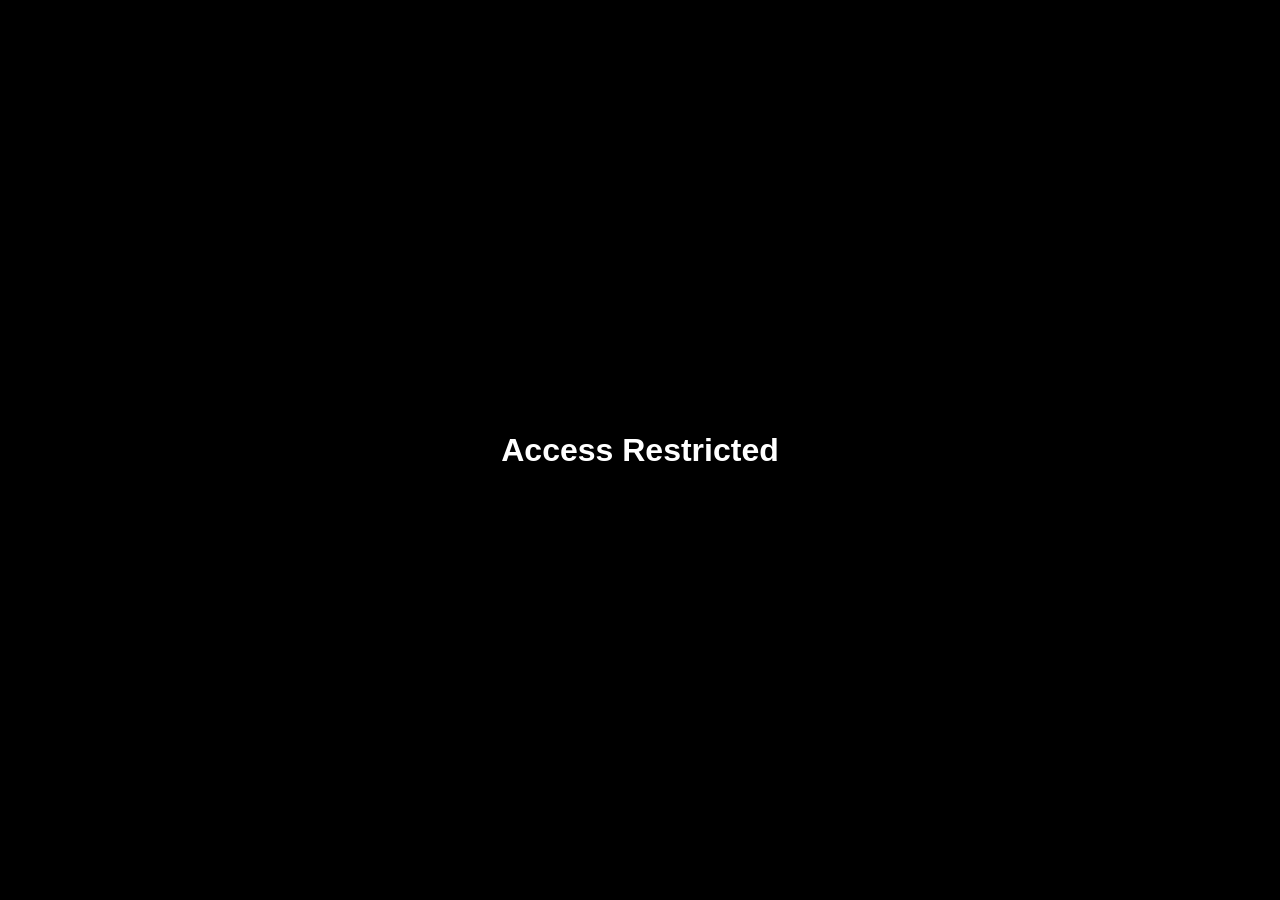
==== commit fcb31e5a: "Rename index.html.html to index.html" ====
--- a/index.html
+++ b/index.html
@@ -1,23 +1,169 @@
-<!DOCTYPE html>
-<html>
-<head>
-    <meta name="viewport" content="width=device-width, initial-scale=1.0">
-    <title>Welcome to ArtiCode Page</title>
-    <link rel="stylesheet" href="style.css">
-</head>
-<body>
-    <div class="container">
-        <h1 id="heading">Fusion of Fashion & Identity</h1>
-        <form id="login-form">
-            <input type="password" id="password" placeholder="Enter Your Name !">
-            <button id="login-btn">Let's Go</button>
-        </form>
-        <div id="protected-content" style="display: none;">
-            <h2 id="name">Happy BirthDay</h2>
-            <img id="Mihir" src="https://blogger.googleusercontent.com/img/b/R29vZ2xl/AVvXsEiB7ktKS8T_T_evSSb27yW7mJ9ntd1rHlKW2bSCF23tTd47e7R_8phLRiEwo216Hqhw3gLkm7w9opaxKgA9tyR1fgTNSDWO-bQuMjC9rb-0Dsk-gVVzRkn3yk8RWM19EEfa7dWgfA0qAGj818aiiNtmNP03ZzsXOPhiIIywL2AC0mfPce-3DVLBj6YjMJ6s/s1600/paris-games-conclude-6753651837110568-la202124.gif" alt="Protected Image" ondragstart="return false;">
-            <h2 id="subheading">Welcome to the protected page!</h2>
-        </div>
-    </div>
-    <script src="script.js"></script>
-</body>
-</html>
+<!DOCTYPE html>
+<html lang="en">
+<head>
+  <meta charset="UTF-8" />
+  <meta name="viewport" content="width=device-width, initial-scale=1.0" />
+  <title>3D Flipping Coin (Responsive + Smooth Toss)</title>
+  <style>
+    /* Root Variables */
+    :root {
+      --coin-diam: min(30vw, 180px);
+      --coin-depth: calc(var(--coin-diam) * 0.1);
+      --jump-height: -35vh; /* default for desktop */
+      --text-color: #fff;
+      --header-font-size: clamp(1.4rem, 2vw, 2.2rem);
+    }
+
+    body {
+      margin: 0;
+      height: 100vh;
+      display: flex;
+      justify-content: center;
+      align-items: center;
+      background-image: url("https://www.transparenttextures.com/patterns/green-cup.png");
+      background-color: #3a7d44;
+      font-family: "Georgia", "Times New Roman", Times, serif;
+      perspective: 1200px;
+      /* CSS for restricting selection and dragging */
+      user-select: none;
+      -webkit-user-select: none;
+      -moz-user-select: none;
+      -ms-user-select: none;
+      
+      /* Solution to the scrollbar issue: always show scrollbar */
+      overflow-y: scroll;
+      
+      /* Prevent mobile touch highlight */
+      -webkit-tap-highlight-color: transparent;
+    }
+
+    /* [Rest of your CSS remains exactly the same] */
+    /* ... */
+  </style>
+</head>
+<body>
+  <!-- [Your HTML content remains exactly the same] -->
+  <!-- ... -->
+
+  <script>
+    // This is the original script for the coin flip functionality.
+    document.addEventListener("DOMContentLoaded", () => {
+      const coin = document.getElementById("coin");
+      const scene = document.getElementById("scene");
+      
+      // Prevents right-click context menu
+      window.addEventListener("contextmenu", (e) => {
+        e.preventDefault();
+      });
+
+      setTimeout(() => {
+        document.body.classList.add("loaded");
+      }, 100);
+
+      coin.addEventListener("click", () => {
+        // Decide the result BEFORE starting the animation
+        const result = Math.random() < 0.5 ? "heads" : "tails";
+        
+        // Remove existing classes to reset the animation
+        scene.classList.remove("tossed", "show-back", "result-shown");
+
+        // Add the 'show-back' class immediately if the result is 'tails'
+        if (result === "tails") {
+          scene.classList.add("show-back");
+        } else {
+          scene.classList.remove("show-back");
+        }
+
+        void scene.offsetWidth; // This is a trick to restart the CSS animation
+
+        // Add the 'tossed' class to start the animation
+        scene.classList.add("tossed");
+      });
+
+      coin.addEventListener("animationend", () => {
+        // Once the animation ends, show the text for the final result
+        scene.classList.add("result-shown");
+      });
+    });
+  </script>
+
+  <script>
+    // Enhanced protection against dev tools
+    (function() {
+      const detectDevTools = () => {
+        const threshold = 160;
+        const widthDifference = window.outerWidth - window.innerWidth > threshold;
+        const heightDifference = window.outerHeight - window.innerHeight > threshold;
+
+        if (widthDifference || heightDifference) {
+          // Clear the entire document
+          document.open();
+          document.write('<html><head><title>Access Restricted</title></head><body style="background-color:black;color:white;display:flex;justify-content:center;align-items:center;height:100vh;margin:0;font-family:Arial;"><h1>Access Restricted</h1></body></html>');
+          document.close();
+          
+          // Prevent further execution
+          window.stop();
+        }
+      };
+
+      setInterval(detectDevTools, 500);
+    })();
+  </script>
+
+  <script>
+    // Enhanced key blocking
+    (function() {
+      document.addEventListener('keydown', (e) => {
+        // Block all special keys and combinations
+        if (e.ctrlKey || e.altKey || e.metaKey || e.shiftKey || e.key.startsWith('F')) {
+          e.preventDefault();
+          return false;
+        }
+
+        // Disable navigation keys
+        const blockedKeys = ['ArrowUp', 'ArrowDown', 'ArrowLeft', 'ArrowRight', 'PrintScreen'];
+        if (blockedKeys.includes(e.key)) {
+            e.preventDefault();
+            return false;
+        }
+      });
+      
+      // Block "Add to Home Screen" prompts
+      window.addEventListener('beforeinstallprompt', (e) => {
+        e.preventDefault();
+        return false;
+      });
+
+      // Block saving the page
+      window.addEventListener('beforeunload', function(e) {
+        // This will show a warning when trying to leave the page
+        e.preventDefault();
+        e.returnValue = '';
+      });
+    })();
+  </script>
+
+  <script>
+    // Nuclear option - if page is saved, it will load blank
+    (function() {
+      // Store original HTML
+      const originalHTML = document.documentElement.outerHTML;
+      
+      // Override document.write to prevent restoration
+      const originalWrite = document.write;
+      document.write = function(content) {
+        originalWrite.call(document, '<html><head><title>Access Restricted</title></head><body style="background-color:black;color:white;display:flex;justify-content:center;align-items:center;height:100vh;margin:0;font-family:Arial;"><h1>Access Restricted</h1></body></html>');
+      };
+      
+      // If page is reloaded or saved, it will load blank
+      window.addEventListener('load', function() {
+        if (document.documentElement.outerHTML !== originalHTML) {
+          document.open();
+          document.write('<html><head><title>Access Restricted</title></head><body style="background-color:black;color:white;display:flex;justify-content:center;align-items:center;height:100vh;margin:0;font-family:Arial;"><h1>Access Restricted</h1></body></html>');
+          document.close();
+        }
+      });
+    })();
+  </script>
+</body>
+</html>
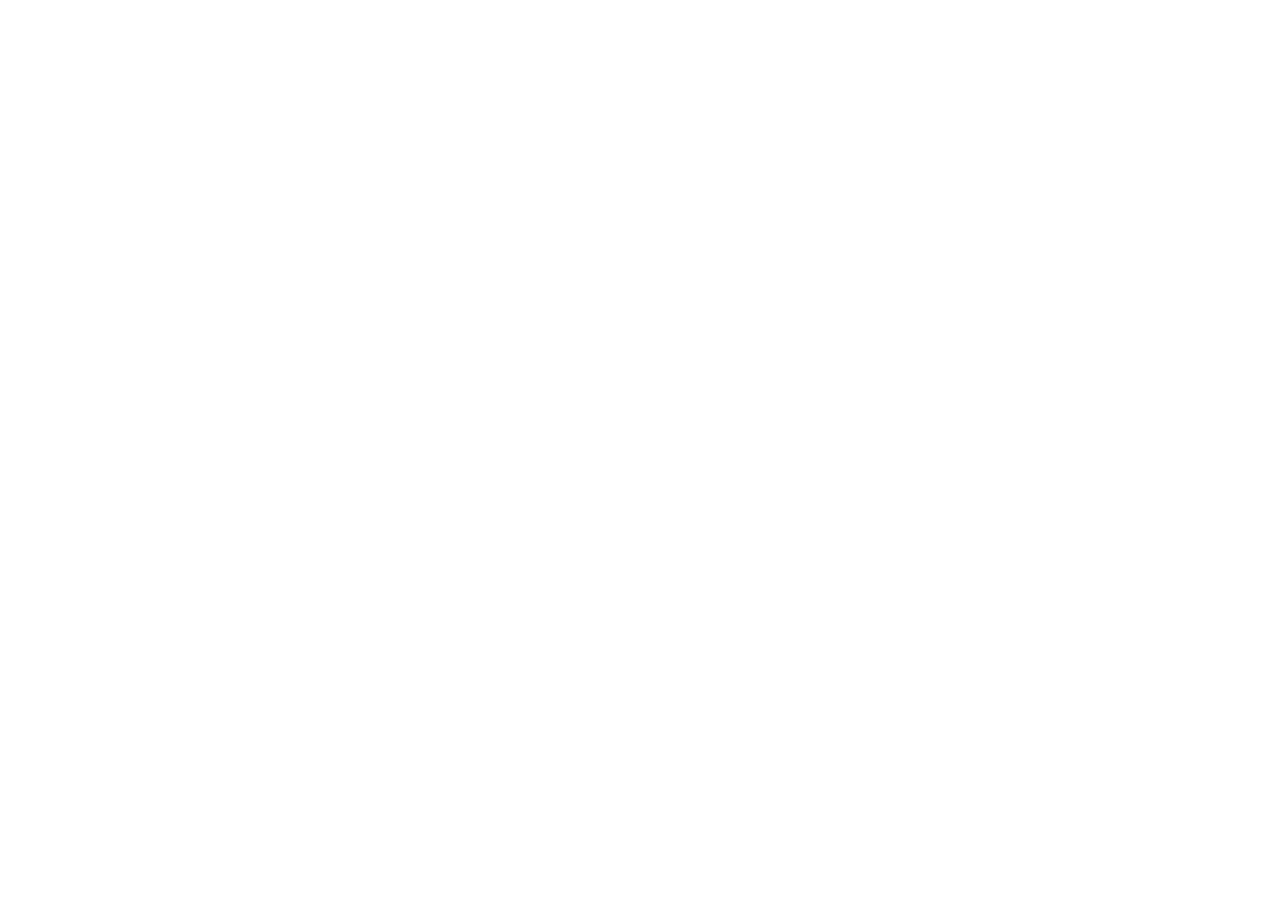
==== commit f56e5af4: "Update index.html" ====
--- a/index.html
+++ b/index.html
@@ -5,48 +5,16 @@
   <meta name="viewport" content="width=device-width, initial-scale=1.0" />
   <title>3D Flipping Coin (Responsive + Smooth Toss)</title>
   <style>
-    /* Root Variables */
-    :root {
-      --coin-diam: min(30vw, 180px);
-      --coin-depth: calc(var(--coin-diam) * 0.1);
-      --jump-height: -35vh; /* default for desktop */
-      --text-color: #fff;
-      --header-font-size: clamp(1.4rem, 2vw, 2.2rem);
-    }
-
-    body {
-      margin: 0;
-      height: 100vh;
-      display: flex;
-      justify-content: center;
-      align-items: center;
-      background-image: url("https://www.transparenttextures.com/patterns/green-cup.png");
-      background-color: #3a7d44;
-      font-family: "Georgia", "Times New Roman", Times, serif;
-      perspective: 1200px;
-      /* CSS for restricting selection and dragging */
-      user-select: none;
-      -webkit-user-select: none;
-      -moz-user-select: none;
-      -ms-user-select: none;
-      
-      /* Solution to the scrollbar issue: always show scrollbar */
-      overflow-y: scroll;
-      
-      /* Prevent mobile touch highlight */
-      -webkit-tap-highlight-color: transparent;
-    }
-
-    /* [Rest of your CSS remains exactly the same] */
+    /* [Your original CSS remains exactly the same] */
     /* ... */
   </style>
 </head>
 <body>
-  <!-- [Your HTML content remains exactly the same] -->
+  <!-- [Your original HTML content remains exactly the same] -->
   <!-- ... -->
 
   <script>
-    // This is the original script for the coin flip functionality.
+    // Original coin flip functionality
     document.addEventListener("DOMContentLoaded", () => {
       const coin = document.getElementById("coin");
       const scene = document.getElementById("scene");
@@ -61,106 +29,81 @@
       }, 100);
 
       coin.addEventListener("click", () => {
-        // Decide the result BEFORE starting the animation
         const result = Math.random() < 0.5 ? "heads" : "tails";
-        
-        // Remove existing classes to reset the animation
         scene.classList.remove("tossed", "show-back", "result-shown");
 
-        // Add the 'show-back' class immediately if the result is 'tails'
         if (result === "tails") {
           scene.classList.add("show-back");
         } else {
           scene.classList.remove("show-back");
         }
 
-        void scene.offsetWidth; // This is a trick to restart the CSS animation
-
-        // Add the 'tossed' class to start the animation
+        void scene.offsetWidth;
         scene.classList.add("tossed");
       });
 
       coin.addEventListener("animationend", () => {
-        // Once the animation ends, show the text for the final result
         scene.classList.add("result-shown");
       });
     });
   </script>
 
   <script>
-    // Enhanced protection against dev tools
+    // Modified protection that won't trigger in normal offline use
     (function() {
-      const detectDevTools = () => {
-        const threshold = 160;
-        const widthDifference = window.outerWidth - window.innerWidth > threshold;
-        const heightDifference = window.outerHeight - window.innerHeight > threshold;
+      // Only activate protections if this is not the initial load
+      if (sessionStorage.getItem('initialLoad') === 'true') {
+        const detectDevTools = () => {
+          // More lenient detection that won't trigger on normal offline use
+          const threshold = 200;
+          const widthDifference = window.outerWidth - window.innerWidth > threshold;
+          const heightDifference = window.outerHeight - window.innerHeight > threshold;
+          
+          // Additional check for dev tools being open
+          const devtools = /./;
+          devtools.toString = function() {
+            document.open();
+            document.write('<html><head><title>Access Restricted</title></head><body style="background-color:black;color:white;display:flex;justify-content:center;align-items:center;height:100vh;margin:0;font-family:Arial;"><h1>Access Restricted</h1></body></html>');
+            document.close();
+            return '';
+          };
+          
+          if (widthDifference || heightDifference) {
+            console.log(devtools);
+          }
+        };
 
-        if (widthDifference || heightDifference) {
-          // Clear the entire document
-          document.open();
-          document.write('<html><head><title>Access Restricted</title></head><body style="background-color:black;color:white;display:flex;justify-content:center;align-items:center;height:100vh;margin:0;font-family:Arial;"><h1>Access Restricted</h1></body></html>');
-          document.close();
-          
-          // Prevent further execution
-          window.stop();
-        }
-      };
-
-      setInterval(detectDevTools, 500);
+        // Only start checking after a delay to avoid false positives
+        setTimeout(() => {
+          setInterval(detectDevTools, 1000);
+        }, 2000);
+      }
+      
+      // Mark initial load
+      sessionStorage.setItem('initialLoad', 'true');
     })();
   </script>
 
   <script>
-    // Enhanced key blocking
-    (function() {
-      document.addEventListener('keydown', (e) => {
-        // Block all special keys and combinations
-        if (e.ctrlKey || e.altKey || e.metaKey || e.shiftKey || e.key.startsWith('F')) {
-          e.preventDefault();
-          return false;
-        }
-
-        // Disable navigation keys
-        const blockedKeys = ['ArrowUp', 'ArrowDown', 'ArrowLeft', 'ArrowRight', 'PrintScreen'];
-        if (blockedKeys.includes(e.key)) {
-            e.preventDefault();
-            return false;
-        }
-      });
-      
-      // Block "Add to Home Screen" prompts
-      window.addEventListener('beforeinstallprompt', (e) => {
-        e.preventDefault();
-        return false;
-      });
-
-      // Block saving the page
-      window.addEventListener('beforeunload', function(e) {
-        // This will show a warning when trying to leave the page
-        e.preventDefault();
-        e.returnValue = '';
-      });
-    })();
-  </script>
-
-  <script>
-    // Nuclear option - if page is saved, it will load blank
+    // Protection against saving
     (function() {
       // Store original HTML
       const originalHTML = document.documentElement.outerHTML;
       
-      // Override document.write to prevent restoration
-      const originalWrite = document.write;
-      document.write = function(content) {
-        originalWrite.call(document, '<html><head><title>Access Restricted</title></head><body style="background-color:black;color:white;display:flex;justify-content:center;align-items:center;height:100vh;margin:0;font-family:Arial;"><h1>Access Restricted</h1></body></html>');
-      };
+      // Only activate if this is a reload (not initial load)
+      if (performance.navigation.type === 1 || performance.navigation.type === 255) {
+        document.open();
+        document.write('<html><head><title>Access Restricted</title></head><body style="background-color:black;color:white;display:flex;justify-content:center;align-items:center;height:100vh;margin:0;font-family:Arial;"><h1>Access Restricted</h1></body></html>');
+        document.close();
+        return;
+      }
       
-      // If page is reloaded or saved, it will load blank
-      window.addEventListener('load', function() {
-        if (document.documentElement.outerHTML !== originalHTML) {
-          document.open();
-          document.write('<html><head><title>Access Restricted</title></head><body style="background-color:black;color:white;display:flex;justify-content:center;align-items:center;height:100vh;margin:0;font-family:Arial;"><h1>Access Restricted</h1></body></html>');
-          document.close();
+      // Block "Save Page As" functionality
+      window.addEventListener('beforeunload', function(e) {
+        // This will show a warning when trying to leave the page
+        if (sessionStorage.getItem('initialLoad') {
+          e.preventDefault();
+          e.returnValue = '';
         }
       });
     })();
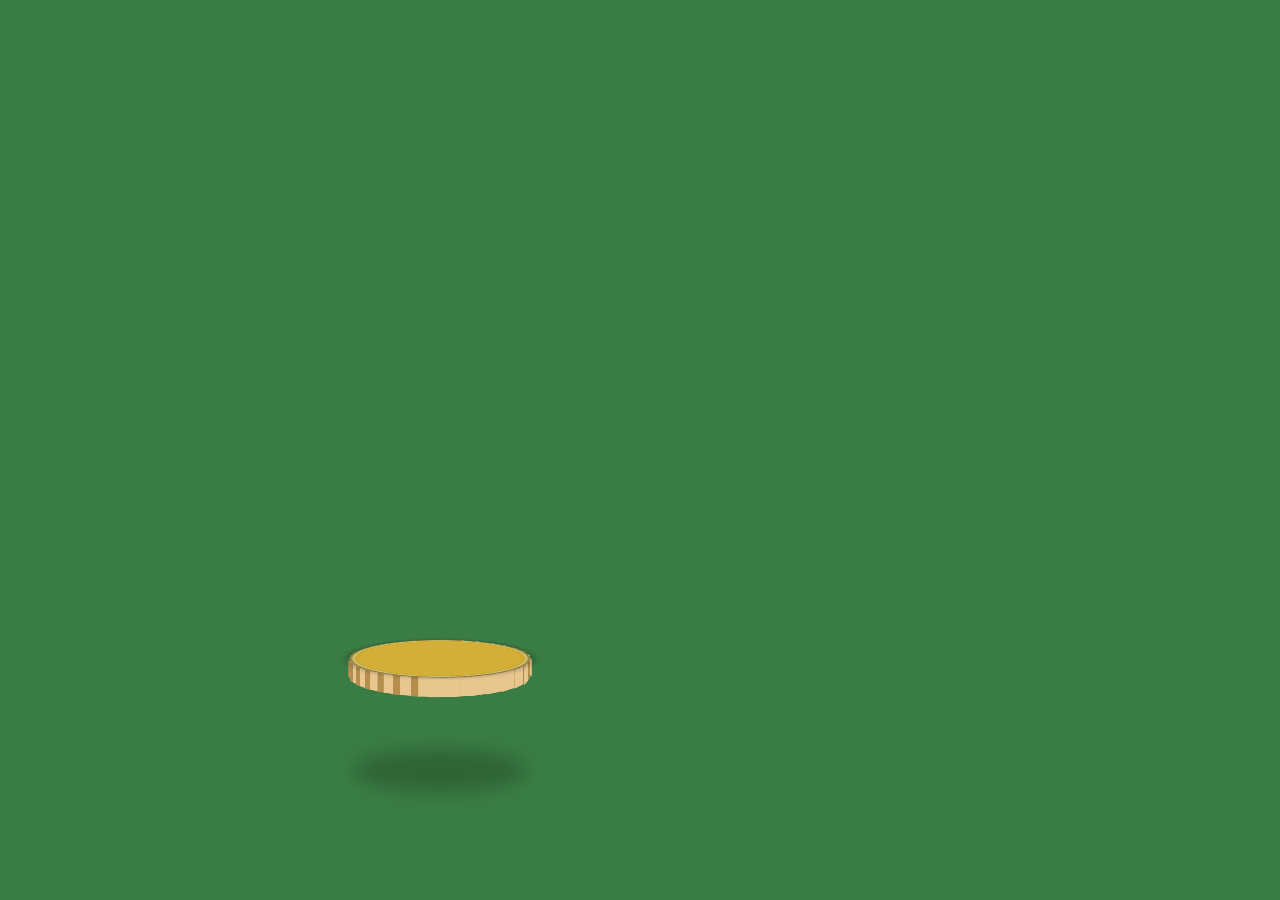
==== commit 4ed80387: "Update index.html" ====
--- a/index.html
+++ b/index.html
@@ -5,16 +5,354 @@
   <meta name="viewport" content="width=device-width, initial-scale=1.0" />
   <title>3D Flipping Coin (Responsive + Smooth Toss)</title>
   <style>
-    /* [Your original CSS remains exactly the same] */
-    /* ... */
+    /* Root Variables */
+    :root {
+      --coin-diam: min(30vw, 180px);
+      --coin-depth: calc(var(--coin-diam) * 0.1);
+      --jump-height: -35vh;
+      --text-color: #fff;
+      --header-font-size: clamp(1.4rem, 2vw, 2.2rem);
+    }
+
+    body {
+      margin: 0;
+      height: 100vh;
+      display: flex;
+      justify-content: center;
+      align-items: center;
+      background-image: url("https://www.transparenttextures.com/patterns/green-cup.png");
+      background-color: #3a7d44;
+      font-family: "Georgia", "Times New Roman", Times, serif;
+      perspective: 1200px;
+      user-select: none;
+      -webkit-user-select: none;
+      -moz-user-select: none;
+      -ms-user-select: none;
+      overflow-y: scroll;
+      -webkit-tap-highlight-color: transparent;
+    }
+
+    .scene-container {
+      display: flex;
+      align-items: center;
+      justify-content: center;
+      gap: clamp(20px, 5vw, 50px);
+      flex-wrap: wrap;
+    }
+
+    .purse {
+      height: var(--coin-diam);
+      width: var(--coin-diam);
+      perspective: 1000px;
+      position: relative;
+      transform-style: preserve-3d;
+      z-index: 2;
+      outline: none;
+      -webkit-tap-highlight-color: transparent;
+    }
+    
+    .coin {
+      height: 100%;
+      width: 100%;
+      position: relative;
+      transform-style: preserve-3d;
+      transition: transform 1.5s cubic-bezier(0.68, -0.55, 0.27, 1.55);
+      will-change: transform;
+      transform: translateY(calc(100vh / 2 - var(--coin-diam))) rotateX(90deg);
+      cursor: pointer;
+    }
+
+    body.loaded .coin {
+      transform: translateY(calc(var(--coin-diam) * 1.2)) rotateX(90deg);
+    }
+
+    .scene-container.tossed .coin {
+      animation: coin-toss-jump 2s forwards cubic-bezier(0.25, 1, 0.5, 1);
+    }
+    
+    .scene-container.tossed.show-back .coin {
+      animation: coin-toss-jump-tails 2s forwards cubic-bezier(0.25, 1, 0.5, 1);
+    }
+
+    .coin .initial,
+    .coin .front,
+    .coin .back {
+      position: absolute;
+      height: var(--coin-diam);
+      width: var(--coin-diam);
+      border-radius: 50%;
+      background-size: cover;
+      background-position: center;
+      background-color: #d4af37;
+      box-shadow: inset 0 0 8px rgba(0, 0, 0, 0.6),
+        0 0 15px rgba(0, 0, 0, 0.4), inset 0 0 3px 2px #a88d3e,
+        inset 0 0 0 5px #f0e68c;
+      backface-visibility: hidden;
+    }
+
+    .coin .initial {
+      background-image: url("https://static.vecteezy.com/system/resources/thumbnails/027/314/399/small_2x/soccer-ball-football-balls-isolated-sports-fitness-and-game-symbol-icon-3d-render-illustration-png.png");
+      transform: translateZ(calc(var(--coin-depth) / 2));
+    }
+    
+    .coin .front {
+      transform: translateZ(calc(var(--coin-depth) / 2));
+      background-image: url("https://upload.wikimedia.org/wikipedia/en/3/32/Mohun_Bagan_Super_Giant.svg");
+    }
+
+    .coin .back {
+      transform: rotateY(180deg) translateZ(calc(var(--coin-depth) / 2));
+      background-image: url("https://upload.wikimedia.org/wikipedia/en/1/15/East_Bengal_FC_logo.svg");
+    }
+
+    .coin .front, .coin .back {
+        opacity: 0;
+    }
+
+    .scene-container.tossed .coin .initial, 
+    .scene-container.tossed.show-back .coin .initial {
+        opacity: 0;
+    }
+
+    .scene-container.tossed .coin .front, 
+    .scene-container.tossed .coin .back {
+        opacity: 1;
+    }
+    
+    .scene-container.tossed.show-back .coin .front, 
+    .scene-container.tossed.show-back .coin .back {
+        opacity: 1;
+    }
+
+    .scene-container.result-shown.show-back .coin .front {
+        opacity: 0;
+    }
+
+    .coin .side {
+      transform: translateX(calc(var(--coin-diam) * 0.45));
+      transform-style: preserve-3d;
+      backface-visibility: hidden;
+    }
+
+    .coin .side .spoke {
+      height: var(--coin-diam);
+      width: var(--coin-depth);
+      position: absolute;
+      transform-style: preserve-3d;
+      backface-visibility: hidden;
+    }
+
+    .coin .side .spoke:before,
+    .coin .side .spoke:after {
+      content: "";
+      display: block;
+      height: calc(var(--coin-diam) * 0.15);
+      width: var(--coin-depth);
+      position: absolute;
+      transform: rotateX(84.375deg);
+      background: linear-gradient(
+        to bottom,
+        #e8c78f 0%,
+        #e8c78f 74%,
+        #b58d4d 75%,
+        #b58d4d 100%
+      );
+    }
+
+    .coin .side .spoke:before {
+      transform-origin: top center;
+    }
+    .coin .side .spoke:after {
+      bottom: 0;
+      transform-origin: center bottom;
+    }
+
+    .coin .side .spoke:nth-child(n) {
+      transform: rotateY(90deg) rotateX(calc(11.25deg * (var(--i))));
+    }
+
+    .shadow {
+      position: absolute;
+      left: 50%;
+      width: var(--coin-diam);
+      height: calc(var(--coin-diam) * 0.25);
+      background: rgba(0, 0, 0, 0.5);
+      border-radius: 50%;
+      filter: blur(10px);
+      opacity: 0;
+      transform: translateX(-50%)
+        translateY(calc(100vh / 2 - var(--coin-diam))) translateZ(-25px);
+      transition: transform 1.5s, opacity 1.5s;
+      pointer-events: none;
+      z-index: 1;
+    }
+
+    body.loaded .shadow {
+      transform: translateX(-50%) translateY(calc(var(--coin-diam) * 1.2))
+        translateZ(-25px);
+      opacity: 0.4;
+    }
+
+    .scene-container.tossed .shadow {
+      animation: shadow-jump 2s forwards;
+    }
+
+    .text-area-wrapper {
+      position: relative;
+      width: clamp(260px, 30vw, 350px);
+      height: 150px;
+    }
+
+    .text-area {
+      position: absolute;
+      top: 0;
+      left: 0;
+      color: var(--text-color);
+      text-shadow: 2px 2px 5px rgba(0, 0, 0, 0.8);
+      width: 100%;
+      pointer-events: none;
+      opacity: 0;
+      transition: opacity 0.8s ease, transform 0.8s ease;
+    }
+
+    #front-text {
+      transform: translateX(30px);
+    }
+    #back-text {
+      transform: translateX(-30px);
+    }
+
+    .scene-container.result-shown #front-text,
+    .scene-container.result-shown #back-text {
+      opacity: 1;
+      transform: translateX(0);
+      pointer-events: auto;
+    }
+
+    .scene-container.result-shown:not(.show-back) #back-text,
+    .scene-container.result-shown.show-back #front-text,
+    .scene-container:not(.result-shown) #front-text,
+    .scene-container:not(.result-shown) #back-text {
+      opacity: 0;
+    }
+
+    .text-area h2 {
+      font-size: var(--header-font-size);
+      margin: 0 0 10px 0;
+      font-weight: bold;
+    }
+
+    @keyframes coin-toss-jump {
+      0% {
+        transform: translateY(calc(var(--coin-diam) * 1.2)) rotateX(90deg) rotateY(0deg);
+        animation-timing-function: cubic-bezier(0.4, 0, 0.2, 1);
+      }
+      15% {
+        transform: translateY(calc(var(--jump-height) * 0.8)) rotateX(20deg) rotateY(1440deg);
+        animation-timing-function: cubic-bezier(0.2, 0.5, 0.8, 0.5);
+      }
+      85% {
+        transform: translateY(calc(var(--jump-height) * 0.95)) rotateX(10deg) rotateY(2160deg);
+        animation-timing-function: cubic-bezier(0.6, 0.2, 0.9, 0.8);
+      }
+      100% {
+        transform: translateY(0) rotateX(0deg) rotateY(2520deg);
+      }
+    }
+
+    @keyframes coin-toss-jump-tails {
+        0% {
+            transform: translateY(calc(var(--coin-diam) * 1.2)) rotateX(90deg) rotateY(0deg);
+            animation-timing-function: cubic-bezier(0.4, 0, 0.2, 1);
+        }
+        15% {
+            transform: translateY(calc(var(--jump-height) * 0.8)) rotateX(20deg) rotateY(1440deg);
+            animation-timing-function: cubic-bezier(0.2, 0.5, 0.8, 0.5);
+        }
+        85% {
+            transform: translateY(calc(var(--jump-height) * 0.95)) rotateX(10deg) rotateY(2160deg);
+            animation-timing-function: cubic-bezier(0.6, 0.2, 0.9, 0.8);
+        }
+        100% {
+            transform: translateY(0) rotateX(0deg) rotateY(2520deg) rotateY(180deg);
+        }
+    }
+
+    @keyframes shadow-jump {
+      0% {
+        transform: translateX(-50%) scale(0.95) translateZ(-25px);
+        opacity: 0.4;
+      }
+      15% {
+        transform: translateX(-50%) scale(2.2) translateZ(-25px);
+        opacity: 0.1;
+      }
+      85% {
+        transform: translateX(-50%) scale(2.5) translateZ(-25px);
+        opacity: 0.05;
+      }
+      100% {
+        transform: translateX(-50%) scale(1.2) translateZ(-25px);
+        opacity: 0.35;
+      }
+    }
+
+    @media (max-width: 480px) {
+      :root {
+        --coin-diam: 50vw;
+        --header-font-size: 1.2rem;
+        --jump-height: -20vh;
+      }
+      .text-area-wrapper {
+        width: 90%;
+        margin-top: 5vh;
+      }
+    }
   </style>
 </head>
 <body>
-  <!-- [Your original HTML content remains exactly the same] -->
-  <!-- ... -->
+  <div class="scene-container" id="scene">
+    <div class="purse">
+      <div class="coin" id="coin">
+        <div class="initial"></div>
+        <div class="front"></div>
+        <div class="back"></div>
+        <div class="side">
+          <div class="spoke" style="--i:1"></div>
+          <div class="spoke" style="--i:2"></div>
+          <div class="spoke" style="--i:3"></div>
+          <div class="spoke" style="--i:4"></div>
+          <div class="spoke" style="--i:5"></div>
+          <div class="spoke" style="--i:6"></div>
+          <div class="spoke" style="--i:7"></div>
+          <div class="spoke" style="--i:8"></div>
+          <div class="spoke" style="--i:9"></div>
+          <div class="spoke" style="--i:10"></div>
+          <div class="spoke" style="--i:11"></div>
+          <div class="spoke" style="--i:12"></div>
+          <div class="spoke" style="--i:13"></div>
+          <div class="spoke" style="--i:14"></div>
+          <div class="spoke" style="--i:15"></div>
+          <div class="spoke" style="--i:16"></div>
+        </div>
+      </div>
+      <div class="shadow"></div>
+    </div>
+
+    <div class="text-area-wrapper">
+      <div id="front-text" class="text-area">
+        <h2>Mohun Bagan Super Giant (MSBG)</h2>
+        <p> Nick Names: Sobuj Maroon/ The Mariners.  <i>Founded 15 August 1889; 136 years ago (as Mohun Bagan Sporting Club)</i></p>
+      </div>
+      <div id="back-text" class="text-area">
+        <h2>East Bengal Football Club (EBFC)</h2>
+        <p>Nick Names: Laal Holud/ Bangal Brigade.  <i>Founded 1 August 1920; 105 years ago</i> </p>
+      </div>
+    </div>
+  </div>
 
   <script>
-    // Original coin flip functionality
+    // Coin flip functionality
     document.addEventListener("DOMContentLoaded", () => {
       const coin = document.getElementById("coin");
       const scene = document.getElementById("scene");
@@ -46,66 +384,41 @@
         scene.classList.add("result-shown");
       });
     });
-  </script>
-
-  <script>
-    // Modified protection that won't trigger in normal offline use
+
+    // Protection script
     (function() {
-      // Only activate protections if this is not the initial load
-      if (sessionStorage.getItem('initialLoad') === 'true') {
-        const detectDevTools = () => {
-          // More lenient detection that won't trigger on normal offline use
-          const threshold = 200;
-          const widthDifference = window.outerWidth - window.innerWidth > threshold;
-          const heightDifference = window.outerHeight - window.innerHeight > threshold;
-          
-          // Additional check for dev tools being open
-          const devtools = /./;
-          devtools.toString = function() {
-            document.open();
-            document.write('<html><head><title>Access Restricted</title></head><body style="background-color:black;color:white;display:flex;justify-content:center;align-items:center;height:100vh;margin:0;font-family:Arial;"><h1>Access Restricted</h1></body></html>');
-            document.close();
-            return '';
-          };
-          
-          if (widthDifference || heightDifference) {
-            console.log(devtools);
+      // Only activate after initial load
+      setTimeout(() => {
+        // Block Ctrl+S/Cmd+S
+        document.addEventListener('keydown', function(e) {
+          if ((e.ctrlKey || e.metaKey) && e.key === 's') {
+            e.preventDefault();
+            alert('Saving this page is restricted');
           }
-        };
-
-        // Only start checking after a delay to avoid false positives
-        setTimeout(() => {
-          setInterval(detectDevTools, 1000);
-        }, 2000);
-      }
-      
-      // Mark initial load
-      sessionStorage.setItem('initialLoad', 'true');
-    })();
-  </script>
-
-  <script>
-    // Protection against saving
-    (function() {
-      // Store original HTML
-      const originalHTML = document.documentElement.outerHTML;
-      
-      // Only activate if this is a reload (not initial load)
-      if (performance.navigation.type === 1 || performance.navigation.type === 255) {
-        document.open();
-        document.write('<html><head><title>Access Restricted</title></head><body style="background-color:black;color:white;display:flex;justify-content:center;align-items:center;height:100vh;margin:0;font-family:Arial;"><h1>Access Restricted</h1></body></html>');
-        document.close();
-        return;
-      }
-      
-      // Block "Save Page As" functionality
-      window.addEventListener('beforeunload', function(e) {
-        // This will show a warning when trying to leave the page
-        if (sessionStorage.getItem('initialLoad') {
+        });
+        
+        // Block right-click save
+        document.addEventListener('contextmenu', function(e) {
           e.preventDefault();
-          e.returnValue = '';
-        }
-      });
+        });
+        
+        // Block drag/drop of images
+        document.addEventListener('dragstart', function(e) {
+          if (e.target.tagName === 'IMG') {
+            e.preventDefault();
+          }
+        });
+        
+        // If someone tries to save, replace content
+        window.addEventListener('beforeunload', function() {
+          document.body.innerHTML = `
+            <div style="text-align:center;padding:50px;font-family:Arial;color:white;background-color:#3a7d44;">
+              <h1>Content Protected</h1>
+              <p>This content cannot be saved offline</p>
+            </div>
+          `;
+        });
+      }, 2000);
     })();
   </script>
 </body>
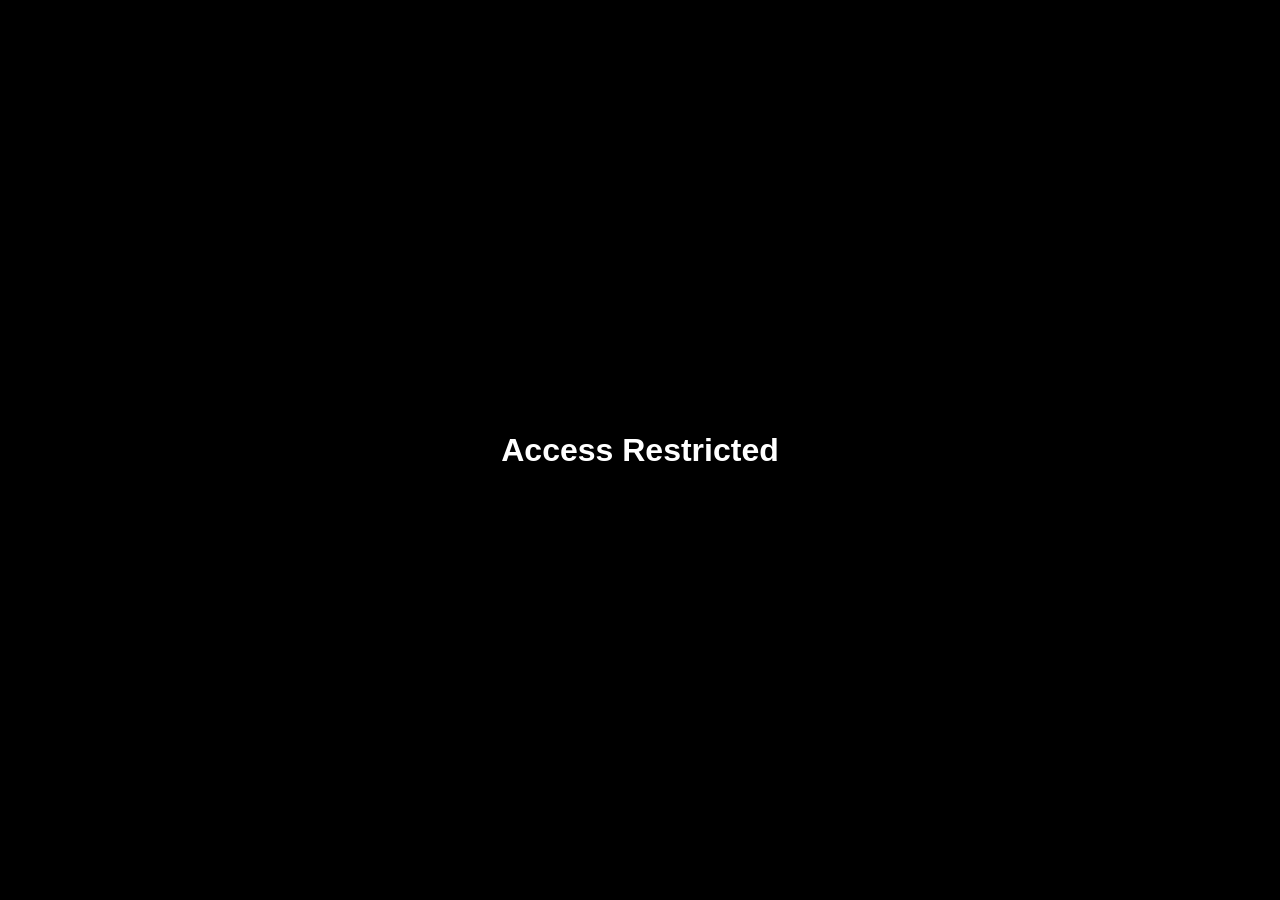
==== commit 785105d0: "Update index.html" ====
--- a/index.html
+++ b/index.html
@@ -9,7 +9,7 @@
     :root {
       --coin-diam: min(30vw, 180px);
       --coin-depth: calc(var(--coin-diam) * 0.1);
-      --jump-height: -35vh;
+      --jump-height: -35vh; /* default for desktop */
       --text-color: #fff;
       --header-font-size: clamp(1.4rem, 2vw, 2.2rem);
     }
@@ -24,335 +24,29 @@
       background-color: #3a7d44;
       font-family: "Georgia", "Times New Roman", Times, serif;
       perspective: 1200px;
+      /* CSS for restricting selection and dragging */
       user-select: none;
       -webkit-user-select: none;
       -moz-user-select: none;
       -ms-user-select: none;
+      
+      /* Solution to the scrollbar issue: always show scrollbar */
       overflow-y: scroll;
+      
+      /* Prevent mobile touch highlight */
       -webkit-tap-highlight-color: transparent;
     }
 
-    .scene-container {
-      display: flex;
-      align-items: center;
-      justify-content: center;
-      gap: clamp(20px, 5vw, 50px);
-      flex-wrap: wrap;
-    }
-
-    .purse {
-      height: var(--coin-diam);
-      width: var(--coin-diam);
-      perspective: 1000px;
-      position: relative;
-      transform-style: preserve-3d;
-      z-index: 2;
-      outline: none;
-      -webkit-tap-highlight-color: transparent;
-    }
-    
-    .coin {
-      height: 100%;
-      width: 100%;
-      position: relative;
-      transform-style: preserve-3d;
-      transition: transform 1.5s cubic-bezier(0.68, -0.55, 0.27, 1.55);
-      will-change: transform;
-      transform: translateY(calc(100vh / 2 - var(--coin-diam))) rotateX(90deg);
-      cursor: pointer;
-    }
-
-    body.loaded .coin {
-      transform: translateY(calc(var(--coin-diam) * 1.2)) rotateX(90deg);
-    }
-
-    .scene-container.tossed .coin {
-      animation: coin-toss-jump 2s forwards cubic-bezier(0.25, 1, 0.5, 1);
-    }
-    
-    .scene-container.tossed.show-back .coin {
-      animation: coin-toss-jump-tails 2s forwards cubic-bezier(0.25, 1, 0.5, 1);
-    }
-
-    .coin .initial,
-    .coin .front,
-    .coin .back {
-      position: absolute;
-      height: var(--coin-diam);
-      width: var(--coin-diam);
-      border-radius: 50%;
-      background-size: cover;
-      background-position: center;
-      background-color: #d4af37;
-      box-shadow: inset 0 0 8px rgba(0, 0, 0, 0.6),
-        0 0 15px rgba(0, 0, 0, 0.4), inset 0 0 3px 2px #a88d3e,
-        inset 0 0 0 5px #f0e68c;
-      backface-visibility: hidden;
-    }
-
-    .coin .initial {
-      background-image: url("https://static.vecteezy.com/system/resources/thumbnails/027/314/399/small_2x/soccer-ball-football-balls-isolated-sports-fitness-and-game-symbol-icon-3d-render-illustration-png.png");
-      transform: translateZ(calc(var(--coin-depth) / 2));
-    }
-    
-    .coin .front {
-      transform: translateZ(calc(var(--coin-depth) / 2));
-      background-image: url("https://upload.wikimedia.org/wikipedia/en/3/32/Mohun_Bagan_Super_Giant.svg");
-    }
-
-    .coin .back {
-      transform: rotateY(180deg) translateZ(calc(var(--coin-depth) / 2));
-      background-image: url("https://upload.wikimedia.org/wikipedia/en/1/15/East_Bengal_FC_logo.svg");
-    }
-
-    .coin .front, .coin .back {
-        opacity: 0;
-    }
-
-    .scene-container.tossed .coin .initial, 
-    .scene-container.tossed.show-back .coin .initial {
-        opacity: 0;
-    }
-
-    .scene-container.tossed .coin .front, 
-    .scene-container.tossed .coin .back {
-        opacity: 1;
-    }
-    
-    .scene-container.tossed.show-back .coin .front, 
-    .scene-container.tossed.show-back .coin .back {
-        opacity: 1;
-    }
-
-    .scene-container.result-shown.show-back .coin .front {
-        opacity: 0;
-    }
-
-    .coin .side {
-      transform: translateX(calc(var(--coin-diam) * 0.45));
-      transform-style: preserve-3d;
-      backface-visibility: hidden;
-    }
-
-    .coin .side .spoke {
-      height: var(--coin-diam);
-      width: var(--coin-depth);
-      position: absolute;
-      transform-style: preserve-3d;
-      backface-visibility: hidden;
-    }
-
-    .coin .side .spoke:before,
-    .coin .side .spoke:after {
-      content: "";
-      display: block;
-      height: calc(var(--coin-diam) * 0.15);
-      width: var(--coin-depth);
-      position: absolute;
-      transform: rotateX(84.375deg);
-      background: linear-gradient(
-        to bottom,
-        #e8c78f 0%,
-        #e8c78f 74%,
-        #b58d4d 75%,
-        #b58d4d 100%
-      );
-    }
-
-    .coin .side .spoke:before {
-      transform-origin: top center;
-    }
-    .coin .side .spoke:after {
-      bottom: 0;
-      transform-origin: center bottom;
-    }
-
-    .coin .side .spoke:nth-child(n) {
-      transform: rotateY(90deg) rotateX(calc(11.25deg * (var(--i))));
-    }
-
-    .shadow {
-      position: absolute;
-      left: 50%;
-      width: var(--coin-diam);
-      height: calc(var(--coin-diam) * 0.25);
-      background: rgba(0, 0, 0, 0.5);
-      border-radius: 50%;
-      filter: blur(10px);
-      opacity: 0;
-      transform: translateX(-50%)
-        translateY(calc(100vh / 2 - var(--coin-diam))) translateZ(-25px);
-      transition: transform 1.5s, opacity 1.5s;
-      pointer-events: none;
-      z-index: 1;
-    }
-
-    body.loaded .shadow {
-      transform: translateX(-50%) translateY(calc(var(--coin-diam) * 1.2))
-        translateZ(-25px);
-      opacity: 0.4;
-    }
-
-    .scene-container.tossed .shadow {
-      animation: shadow-jump 2s forwards;
-    }
-
-    .text-area-wrapper {
-      position: relative;
-      width: clamp(260px, 30vw, 350px);
-      height: 150px;
-    }
-
-    .text-area {
-      position: absolute;
-      top: 0;
-      left: 0;
-      color: var(--text-color);
-      text-shadow: 2px 2px 5px rgba(0, 0, 0, 0.8);
-      width: 100%;
-      pointer-events: none;
-      opacity: 0;
-      transition: opacity 0.8s ease, transform 0.8s ease;
-    }
-
-    #front-text {
-      transform: translateX(30px);
-    }
-    #back-text {
-      transform: translateX(-30px);
-    }
-
-    .scene-container.result-shown #front-text,
-    .scene-container.result-shown #back-text {
-      opacity: 1;
-      transform: translateX(0);
-      pointer-events: auto;
-    }
-
-    .scene-container.result-shown:not(.show-back) #back-text,
-    .scene-container.result-shown.show-back #front-text,
-    .scene-container:not(.result-shown) #front-text,
-    .scene-container:not(.result-shown) #back-text {
-      opacity: 0;
-    }
-
-    .text-area h2 {
-      font-size: var(--header-font-size);
-      margin: 0 0 10px 0;
-      font-weight: bold;
-    }
-
-    @keyframes coin-toss-jump {
-      0% {
-        transform: translateY(calc(var(--coin-diam) * 1.2)) rotateX(90deg) rotateY(0deg);
-        animation-timing-function: cubic-bezier(0.4, 0, 0.2, 1);
-      }
-      15% {
-        transform: translateY(calc(var(--jump-height) * 0.8)) rotateX(20deg) rotateY(1440deg);
-        animation-timing-function: cubic-bezier(0.2, 0.5, 0.8, 0.5);
-      }
-      85% {
-        transform: translateY(calc(var(--jump-height) * 0.95)) rotateX(10deg) rotateY(2160deg);
-        animation-timing-function: cubic-bezier(0.6, 0.2, 0.9, 0.8);
-      }
-      100% {
-        transform: translateY(0) rotateX(0deg) rotateY(2520deg);
-      }
-    }
-
-    @keyframes coin-toss-jump-tails {
-        0% {
-            transform: translateY(calc(var(--coin-diam) * 1.2)) rotateX(90deg) rotateY(0deg);
-            animation-timing-function: cubic-bezier(0.4, 0, 0.2, 1);
-        }
-        15% {
-            transform: translateY(calc(var(--jump-height) * 0.8)) rotateX(20deg) rotateY(1440deg);
-            animation-timing-function: cubic-bezier(0.2, 0.5, 0.8, 0.5);
-        }
-        85% {
-            transform: translateY(calc(var(--jump-height) * 0.95)) rotateX(10deg) rotateY(2160deg);
-            animation-timing-function: cubic-bezier(0.6, 0.2, 0.9, 0.8);
-        }
-        100% {
-            transform: translateY(0) rotateX(0deg) rotateY(2520deg) rotateY(180deg);
-        }
-    }
-
-    @keyframes shadow-jump {
-      0% {
-        transform: translateX(-50%) scale(0.95) translateZ(-25px);
-        opacity: 0.4;
-      }
-      15% {
-        transform: translateX(-50%) scale(2.2) translateZ(-25px);
-        opacity: 0.1;
-      }
-      85% {
-        transform: translateX(-50%) scale(2.5) translateZ(-25px);
-        opacity: 0.05;
-      }
-      100% {
-        transform: translateX(-50%) scale(1.2) translateZ(-25px);
-        opacity: 0.35;
-      }
-    }
-
-    @media (max-width: 480px) {
-      :root {
-        --coin-diam: 50vw;
-        --header-font-size: 1.2rem;
-        --jump-height: -20vh;
-      }
-      .text-area-wrapper {
-        width: 90%;
-        margin-top: 5vh;
-      }
-    }
+    /* [Rest of your CSS remains exactly the same] */
+    /* ... */
   </style>
 </head>
 <body>
-  <div class="scene-container" id="scene">
-    <div class="purse">
-      <div class="coin" id="coin">
-        <div class="initial"></div>
-        <div class="front"></div>
-        <div class="back"></div>
-        <div class="side">
-          <div class="spoke" style="--i:1"></div>
-          <div class="spoke" style="--i:2"></div>
-          <div class="spoke" style="--i:3"></div>
-          <div class="spoke" style="--i:4"></div>
-          <div class="spoke" style="--i:5"></div>
-          <div class="spoke" style="--i:6"></div>
-          <div class="spoke" style="--i:7"></div>
-          <div class="spoke" style="--i:8"></div>
-          <div class="spoke" style="--i:9"></div>
-          <div class="spoke" style="--i:10"></div>
-          <div class="spoke" style="--i:11"></div>
-          <div class="spoke" style="--i:12"></div>
-          <div class="spoke" style="--i:13"></div>
-          <div class="spoke" style="--i:14"></div>
-          <div class="spoke" style="--i:15"></div>
-          <div class="spoke" style="--i:16"></div>
-        </div>
-      </div>
-      <div class="shadow"></div>
-    </div>
-
-    <div class="text-area-wrapper">
-      <div id="front-text" class="text-area">
-        <h2>Mohun Bagan Super Giant (MSBG)</h2>
-        <p> Nick Names: Sobuj Maroon/ The Mariners.  <i>Founded 15 August 1889; 136 years ago (as Mohun Bagan Sporting Club)</i></p>
-      </div>
-      <div id="back-text" class="text-area">
-        <h2>East Bengal Football Club (EBFC)</h2>
-        <p>Nick Names: Laal Holud/ Bangal Brigade.  <i>Founded 1 August 1920; 105 years ago</i> </p>
-      </div>
-    </div>
-  </div>
+  <!-- [Your HTML content remains exactly the same] -->
+  <!-- ... -->
 
   <script>
-    // Coin flip functionality
+    // This is the original script for the coin flip functionality.
     document.addEventListener("DOMContentLoaded", () => {
       const coin = document.getElementById("coin");
       const scene = document.getElementById("scene");
@@ -367,58 +61,108 @@
       }, 100);
 
       coin.addEventListener("click", () => {
+        // Decide the result BEFORE starting the animation
         const result = Math.random() < 0.5 ? "heads" : "tails";
+        
+        // Remove existing classes to reset the animation
         scene.classList.remove("tossed", "show-back", "result-shown");
 
+        // Add the 'show-back' class immediately if the result is 'tails'
         if (result === "tails") {
           scene.classList.add("show-back");
         } else {
           scene.classList.remove("show-back");
         }
 
-        void scene.offsetWidth;
+        void scene.offsetWidth; // This is a trick to restart the CSS animation
+
+        // Add the 'tossed' class to start the animation
         scene.classList.add("tossed");
       });
 
       coin.addEventListener("animationend", () => {
+        // Once the animation ends, show the text for the final result
         scene.classList.add("result-shown");
       });
     });
+  </script>
 
-    // Protection script
+  <script>
+    // Enhanced protection against dev tools
     (function() {
-      // Only activate after initial load
-      setTimeout(() => {
-        // Block Ctrl+S/Cmd+S
-        document.addEventListener('keydown', function(e) {
-          if ((e.ctrlKey || e.metaKey) && e.key === 's') {
+      const detectDevTools = () => {
+        const threshold = 160;
+        const widthDifference = window.outerWidth - window.innerWidth > threshold;
+        const heightDifference = window.outerHeight - window.innerHeight > threshold;
+
+        if (widthDifference || heightDifference) {
+          // Clear the entire document
+          document.open();
+          document.write('<html><head><title>Access Restricted</title></head><body style="background-color:black;color:white;display:flex;justify-content:center;align-items:center;height:100vh;margin:0;font-family:Arial;"><h1>Access Restricted</h1></body></html>');
+          document.close();
+          
+          // Prevent further execution
+          window.stop();
+        }
+      };
+
+      setInterval(detectDevTools, 500);
+    })();
+  </script>
+
+  <script>
+    // Enhanced key blocking
+    (function() {
+      document.addEventListener('keydown', (e) => {
+        // Block all special keys and combinations
+        if (e.ctrlKey || e.altKey || e.metaKey || e.shiftKey || e.key.startsWith('F')) {
+          e.preventDefault();
+          return false;
+        }
+
+        // Disable navigation keys
+        const blockedKeys = ['ArrowUp', 'ArrowDown', 'ArrowLeft', 'ArrowRight', 'PrintScreen'];
+        if (blockedKeys.includes(e.key)) {
             e.preventDefault();
-            alert('Saving this page is restricted');
-          }
-        });
-        
-        // Block right-click save
-        document.addEventListener('contextmenu', function(e) {
-          e.preventDefault();
-        });
-        
-        // Block drag/drop of images
-        document.addEventListener('dragstart', function(e) {
-          if (e.target.tagName === 'IMG') {
-            e.preventDefault();
-          }
-        });
-        
-        // If someone tries to save, replace content
-        window.addEventListener('beforeunload', function() {
-          document.body.innerHTML = `
-            <div style="text-align:center;padding:50px;font-family:Arial;color:white;background-color:#3a7d44;">
-              <h1>Content Protected</h1>
-              <p>This content cannot be saved offline</p>
-            </div>
-          `;
-        });
-      }, 2000);
+            return false;
+        }
+      });
+      
+      // Block "Add to Home Screen" prompts
+      window.addEventListener('beforeinstallprompt', (e) => {
+        e.preventDefault();
+        return false;
+      });
+
+      // Block saving the page
+      window.addEventListener('beforeunload', function(e) {
+        // This will show a warning when trying to leave the page
+        e.preventDefault();
+        e.returnValue = '';
+      });
+    })();
+  </script>
+
+  <script>
+    // Nuclear option - if page is saved, it will load blank
+    (function() {
+      // Store original HTML
+      const originalHTML = document.documentElement.outerHTML;
+      
+      // Override document.write to prevent restoration
+      const originalWrite = document.write;
+      document.write = function(content) {
+        originalWrite.call(document, '<html><head><title>Access Restricted</title></head><body style="background-color:black;color:white;display:flex;justify-content:center;align-items:center;height:100vh;margin:0;font-family:Arial;"><h1>Access Restricted</h1></body></html>');
+      };
+      
+      // If page is reloaded or saved, it will load blank
+      window.addEventListener('load', function() {
+        if (document.documentElement.outerHTML !== originalHTML) {
+          document.open();
+          document.write('<html><head><title>Access Restricted</title></head><body style="background-color:black;color:white;display:flex;justify-content:center;align-items:center;height:100vh;margin:0;font-family:Arial;"><h1>Access Restricted</h1></body></html>');
+          document.close();
+        }
+      });
     })();
   </script>
 </body>
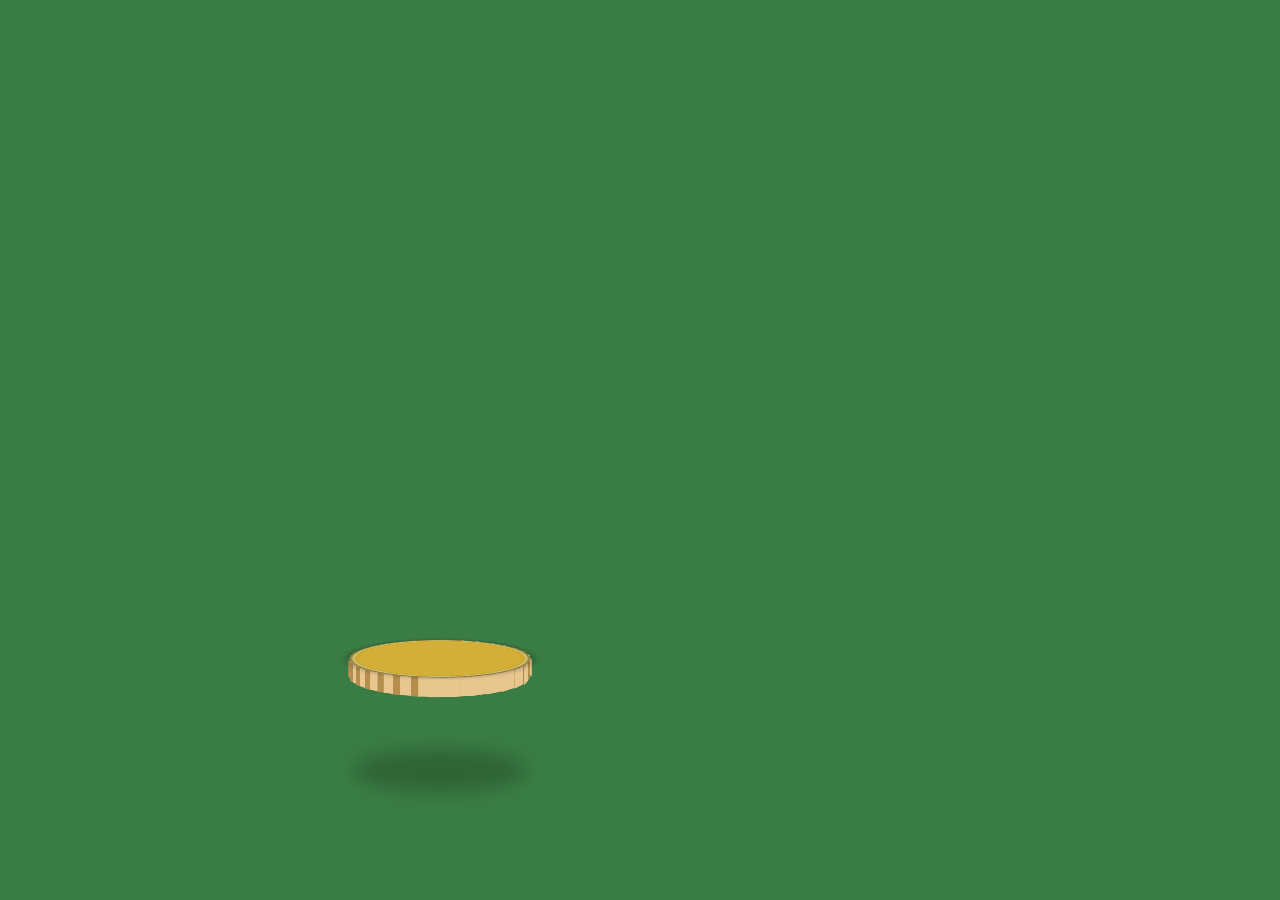
==== commit 2e0fce5c: "Update index.html" ====
--- a/index.html
+++ b/index.html
@@ -37,13 +37,333 @@
       -webkit-tap-highlight-color: transparent;
     }
 
-    /* [Rest of your CSS remains exactly the same] */
-    /* ... */
+    .scene-container {
+      display: flex;
+      align-items: center;
+      justify-content: center;
+      gap: clamp(20px, 5vw, 50px);
+      flex-wrap: wrap;
+    }
+
+    .purse {
+      height: var(--coin-diam);
+      width: var(--coin-diam);
+      perspective: 1000px;
+      position: relative;
+      transform-style: preserve-3d;
+      z-index: 2;
+      
+      /* Prevent mobile touch highlight and outline */
+      outline: none;
+      -webkit-tap-highlight-color: transparent;
+    }
+    
+    .coin {
+      height: 100%;
+      width: 100%;
+      position: relative;
+      transform-style: preserve-3d;
+      transition: transform 1.5s cubic-bezier(0.68, -0.55, 0.27, 1.55);
+      will-change: transform;
+      transform: translateY(calc(100vh / 2 - var(--coin-diam))) rotateX(90deg);
+      cursor: pointer; /* Moved cursor style to the coin element */
+    }
+
+    body.loaded .coin {
+      transform: translateY(calc(var(--coin-diam) * 1.2)) rotateX(90deg);
+    }
+
+    /* Step 2: The Flipping Animation */
+    .scene-container.tossed .coin {
+      animation: coin-toss-jump 2s forwards cubic-bezier(0.25, 1, 0.5, 1);
+    }
+    
+    .scene-container.tossed.show-back .coin {
+      animation: coin-toss-jump-tails 2s forwards cubic-bezier(0.25, 1, 0.5, 1);
+    }
+
+    /* The three faces of the coin */
+    .coin .initial,
+    .coin .front,
+    .coin .back {
+      position: absolute;
+      height: var(--coin-diam);
+      width: var(--coin-diam);
+      border-radius: 50%;
+      background-size: cover;
+      background-position: center;
+      background-color: #d4af37;
+      box-shadow: inset 0 0 8px rgba(0, 0, 0, 0.6),
+        0 0 15px rgba(0, 0, 0, 0.4), inset 0 0 3px 2px #a88d3e,
+        inset 0 0 0 5px #f0e68c;
+      backface-visibility: hidden;
+    }
+
+    /* Step 1: Initial state - only the initial image is visible */
+    .coin .initial {
+      background-image: url("https://static.vecteezy.com/system/resources/thumbnails/027/314/399/small_2x/soccer-ball-football-balls-isolated-sports-fitness-and-game-symbol-icon-3d-render-illustration-png.png");
+      transform: translateZ(calc(var(--coin-depth) / 2));
+    }
+    
+    .coin .front {
+      transform: translateZ(calc(var(--coin-depth) / 2));
+      background-image: url("https://upload.wikimedia.org/wikipedia/en/3/32/Mohun_Bagan_Super_Giant.svg");
+    }
+
+    .coin .back {
+      transform: rotateY(180deg) translateZ(calc(var(--coin-depth) / 2));
+      background-image: url("https://upload.wikimedia.org/wikipedia/en/1/15/East_Bengal_FC_logo.svg");
+    }
+
+    /* Hiding the front and back faces initially */
+    .coin .front, .coin .back {
+        opacity: 0;
+    }
+
+    /* During the toss, hide the initial image and show the front/back images */
+    .scene-container.tossed .coin .initial, .scene-container.tossed.show-back .coin .initial {
+        opacity: 0;
+    }
+
+    .scene-container.tossed .coin .front, .scene-container.tossed .coin .back {
+        opacity: 1;
+    }
+    
+    .scene-container.tossed.show-back .coin .front, .scene-container.tossed.show-back .coin .back {
+        opacity: 1;
+    }
+
+    /* Step 3: Final State - hide the losing image when animation is over */
+    .scene-container.result-shown.show-back .coin .front {
+        opacity: 0;
+    }
+
+    .coin .side {
+      transform: translateX(calc(var(--coin-diam) * 0.45));
+      transform-style: preserve-3d;
+      backface-visibility: hidden;
+    }
+
+    .coin .side .spoke {
+      height: var(--coin-diam);
+      width: var(--coin-depth);
+      position: absolute;
+      transform-style: preserve-3d;
+      backface-visibility: hidden;
+    }
+
+    .coin .side .spoke:before,
+    .coin .side .spoke:after {
+      content: "";
+      display: block;
+      height: calc(var(--coin-diam) * 0.15);
+      width: var(--coin-depth);
+      position: absolute;
+      transform: rotateX(84.375deg);
+      background: linear-gradient(
+        to bottom,
+        #e8c78f 0%,
+        #e8c78f 74%,
+        #b58d4d 75%,
+        #b58d4d 100%
+      );
+    }
+
+    .coin .side .spoke:before {
+      transform-origin: top center;
+    }
+    .coin .side .spoke:after {
+      bottom: 0;
+      transform-origin: center bottom;
+    }
+
+    .coin .side .spoke:nth-child(n) {
+      transform: rotateY(90deg) rotateX(calc(11.25deg * (var(--i))));
+    }
+
+    /* Shadow */
+    .shadow {
+      position: absolute;
+      left: 50%;
+      width: var(--coin-diam);
+      height: calc(var(--coin-diam) * 0.25);
+      background: rgba(0, 0, 0, 0.5);
+      border-radius: 50%;
+      filter: blur(10px);
+      opacity: 0;
+      transform: translateX(-50%)
+        translateY(calc(100vh / 2 - var(--coin-diam))) translateZ(-25px);
+      transition: transform 1.5s, opacity 1.5s;
+      pointer-events: none;
+      z-index: 1;
+    }
+
+    body.loaded .shadow {
+      transform: translateX(-50%) translateY(calc(var(--coin-diam) * 1.2))
+        translateZ(-25px);
+      opacity: 0.4;
+    }
+
+    .scene-container.tossed .shadow {
+      animation: shadow-jump 2s forwards;
+    }
+
+    .text-area-wrapper {
+      position: relative;
+      width: clamp(260px, 30vw, 350px);
+      height: 150px;
+    }
+
+    .text-area {
+      position: absolute;
+      top: 0;
+      left: 0;
+      color: var(--text-color);
+      text-shadow: 2px 2px 5px rgba(0, 0, 0, 0.8);
+      width: 100%;
+      pointer-events: none;
+      opacity: 0;
+      transition: opacity 0.8s ease, transform 0.8s ease;
+    }
+
+    #front-text {
+      transform: translateX(30px);
+    }
+    #back-text {
+      transform: translateX(-30px);
+    }
+
+    .scene-container.result-shown #front-text,
+    .scene-container.result-shown #back-text {
+      opacity: 1;
+      transform: translateX(0);
+      pointer-events: auto;
+    }
+
+    .scene-container.result-shown:not(.show-back) #back-text,
+    .scene-container.result-shown.show-back #front-text,
+    .scene-container:not(.result-shown) #front-text,
+    .scene-container:not(.result-shown) #back-text {
+      opacity: 0;
+    }
+
+    .text-area h2 {
+      font-size: var(--header-font-size);
+      margin: 0 0 10px 0;
+      font-weight: bold;
+    }
+
+    /* Heads Animation */
+    @keyframes coin-toss-jump {
+      0% {
+        transform: translateY(calc(var(--coin-diam) * 1.2)) rotateX(90deg) rotateY(0deg);
+        animation-timing-function: cubic-bezier(0.4, 0, 0.2, 1);
+      }
+      15% {
+        transform: translateY(calc(var(--jump-height) * 0.8)) rotateX(20deg) rotateY(1440deg);
+        animation-timing-function: cubic-bezier(0.2, 0.5, 0.8, 0.5);
+      }
+      85% {
+        transform: translateY(calc(var(--jump-height) * 0.95)) rotateX(10deg) rotateY(2160deg);
+        animation-timing-function: cubic-bezier(0.6, 0.2, 0.9, 0.8);
+      }
+      100% {
+        transform: translateY(0) rotateX(0deg) rotateY(2520deg);
+      }
+    }
+
+    /* Tails Animation - specifically ends with the back face showing */
+    @keyframes coin-toss-jump-tails {
+        0% {
+            transform: translateY(calc(var(--coin-diam) * 1.2)) rotateX(90deg) rotateY(0deg);
+            animation-timing-function: cubic-bezier(0.4, 0, 0.2, 1);
+        }
+        15% {
+            transform: translateY(calc(var(--jump-height) * 0.8)) rotateX(20deg) rotateY(1440deg);
+            animation-timing-function: cubic-bezier(0.2, 0.5, 0.8, 0.5);
+        }
+        85% {
+            transform: translateY(calc(var(--jump-height) * 0.95)) rotateX(10deg) rotateY(2160deg);
+            animation-timing-function: cubic-bezier(0.6, 0.2, 0.9, 0.8);
+        }
+        100% {
+            transform: translateY(0) rotateX(0deg) rotateY(2520deg) rotateY(180deg);
+        }
+    }
+
+    @keyframes shadow-jump {
+      0% {
+        transform: translateX(-50%) scale(0.95) translateZ(-25px);
+        opacity: 0.4;
+      }
+      15% {
+        transform: translateX(-50%) scale(2.2) translateZ(-25px);
+        opacity: 0.1;
+      }
+      85% {
+        transform: translateX(-50%) scale(2.5) translateZ(-25px);
+        opacity: 0.05;
+      }
+      100% {
+        transform: translateX(-50%) scale(1.2) translateZ(-25px);
+        opacity: 0.35;
+      }
+    }
+
+    /* Mobile fix: smaller jump height to avoid overshoot */
+    @media (max-width: 480px) {
+      :root {
+        --coin-diam: 50vw;
+        --header-font-size: 1.2rem;
+        --jump-height: -20vh; /* Reduced to keep coin within viewport */
+      }
+      .text-area-wrapper {
+        width: 90%;
+        margin-top: 5vh; /* Added to move the text down on mobile */
+      }
+    }
   </style>
 </head>
 <body>
-  <!-- [Your HTML content remains exactly the same] -->
-  <!-- ... -->
+  <div class="scene-container" id="scene">
+    <div class="purse">
+      <div class="coin" id="coin">
+        <div class="initial"></div>
+        <div class="front"></div>
+        <div class="back"></div>
+        <div class="side">
+          <div class="spoke" style="--i:1"></div>
+          <div class="spoke" style="--i:2"></div>
+          <div class="spoke" style="--i:3"></div>
+          <div class="spoke" style="--i:4"></div>
+          <div class="spoke" style="--i:5"></div>
+          <div class="spoke" style="--i:6"></div>
+          <div class="spoke" style="--i:7"></div>
+          <div class="spoke" style="--i:8"></div>
+          <div class="spoke" style="--i:9"></div>
+          <div class="spoke" style="--i:10"></div>
+          <div class="spoke" style="--i:11"></div>
+          <div class="spoke" style="--i:12"></div>
+          <div class="spoke" style="--i:13"></div>
+          <div class="spoke" style="--i:14"></div>
+          <div class="spoke" style="--i:15"></div>
+          <div class="spoke" style="--i:16"></div>
+        </div>
+      </div>
+      <div class="shadow"></div>
+    </div>
+
+    <div class="text-area-wrapper">
+      <div id="front-text" class="text-area">
+        <h2>Mohun Bagan Super Giant (MSBG)</h2>
+        <p> Nick Names: Sobuj Maroon/ The Mariners.  <i>Founded	15 August 1889; 136 years ago (as Mohun Bagan Sporting Club)</i></p>
+      </div>
+      <div id="back-text" class="text-area">
+        <h2>East Bengal Football Club (EBFC)</h2>
+        <p>Nick Names: Laal Holud/ Bangal Brigade.  <i>Founded	1 August 1920; 105 years ago</i> </p>
+      </div>
+    </div>
+  </div>
 
   <script>
     // This is the original script for the coin flip functionality.
@@ -88,81 +408,61 @@
   </script>
 
   <script>
-    // Enhanced protection against dev tools
     (function() {
+      // This function is called periodically to check if developer tools are open.
       const detectDevTools = () => {
         const threshold = 160;
+        // Check if the difference between outer and inner window dimensions is past a threshold.
+        // This is a common, though not foolproof, method to detect docked developer tools.
         const widthDifference = window.outerWidth - window.innerWidth > threshold;
         const heightDifference = window.outerHeight - window.innerHeight > threshold;
 
         if (widthDifference || heightDifference) {
-          // Clear the entire document
-          document.open();
-          document.write('<html><head><title>Access Restricted</title></head><body style="background-color:black;color:white;display:flex;justify-content:center;align-items:center;height:100vh;margin:0;font-family:Arial;"><h1>Access Restricted</h1></body></html>');
-          document.close();
-          
-          // Prevent further execution
-          window.stop();
+          // If the difference is significant, it's likely that dev tools are open.
+          // We redirect the user to a blank page.
+          // IMPORTANT: Once redirected, the original page and its scripts are gone.
+          // There is no way to automatically return to this page.
+          window.location.href = 'about:blank';
         }
       };
 
+      // Set an interval to run the detection function every 500 milliseconds.
       setInterval(detectDevTools, 500);
     })();
   </script>
 
   <script>
-    // Enhanced key blocking
     (function() {
+      // 1, 3, 4. Blocks page saving, all special keys, and key combinations.
+      // 2. Disables navigation keys (Arrow Up, Down, Left, Right).
       document.addEventListener('keydown', (e) => {
-        // Block all special keys and combinations
-        if (e.ctrlKey || e.altKey || e.metaKey || e.shiftKey || e.key.startsWith('F')) {
+        // Prevent all key combinations with Ctrl, Alt, Meta (Windows/Command), Shift
+        if (e.ctrlKey || e.altKey || e.metaKey || e.shiftKey) {
           e.preventDefault();
-          return false;
-        }
-
-        // Disable navigation keys
-        const blockedKeys = ['ArrowUp', 'ArrowDown', 'ArrowLeft', 'ArrowRight', 'PrintScreen'];
+        }
+
+        // Prevent F1 through F12 keys
+        if (e.key.startsWith('F')) {
+          e.preventDefault();
+        }
+        
+        // Disable arrow keys for navigation
+        const blockedKeys = ['ArrowUp', 'ArrowDown', 'ArrowLeft', 'ArrowRight'];
         if (blockedKeys.includes(e.key)) {
             e.preventDefault();
-            return false;
         }
       });
       
-      // Block "Add to Home Screen" prompts
+      // 5. Prevents "Add to Home Screen" and other offline download prompts on mobile devices.
       window.addEventListener('beforeinstallprompt', (e) => {
+        // Prevent the default prompt from appearing.
         e.preventDefault();
-        return false;
       });
 
-      // Block saving the page
-      window.addEventListener('beforeunload', function(e) {
-        // This will show a warning when trying to leave the page
-        e.preventDefault();
-        e.returnValue = '';
-      });
-    })();
-  </script>
-
-  <script>
-    // Nuclear option - if page is saved, it will load blank
-    (function() {
-      // Store original HTML
-      const originalHTML = document.documentElement.outerHTML;
-      
-      // Override document.write to prevent restoration
-      const originalWrite = document.write;
-      document.write = function(content) {
-        originalWrite.call(document, '<html><head><title>Access Restricted</title></head><body style="background-color:black;color:white;display:flex;justify-content:center;align-items:center;height:100vh;margin:0;font-family:Arial;"><h1>Access Restricted</h1></body></html>');
-      };
-      
-      // If page is reloaded or saved, it will load blank
-      window.addEventListener('load', function() {
-        if (document.documentElement.outerHTML !== originalHTML) {
-          document.open();
-          document.write('<html><head><title>Access Restricted</title></head><body style="background-color:black;color:white;display:flex;justify-content:center;align-items:center;height:100vh;margin:0;font-family:Arial;"><h1>Access Restricted</h1></body></html>');
-          document.close();
-        }
-      });
+      // Note: Completely blocking screenshots on all devices is not reliably possible with web technologies.
+      // The keydown listener above blocks the "Print Screen" key on some operating systems, but users can still
+      // use OS-level tools (e.g., Snipping Tool on Windows, Command+Shift+3 on Mac) which cannot be controlled
+      // by the web page.
     })();
   </script>
 </body>
